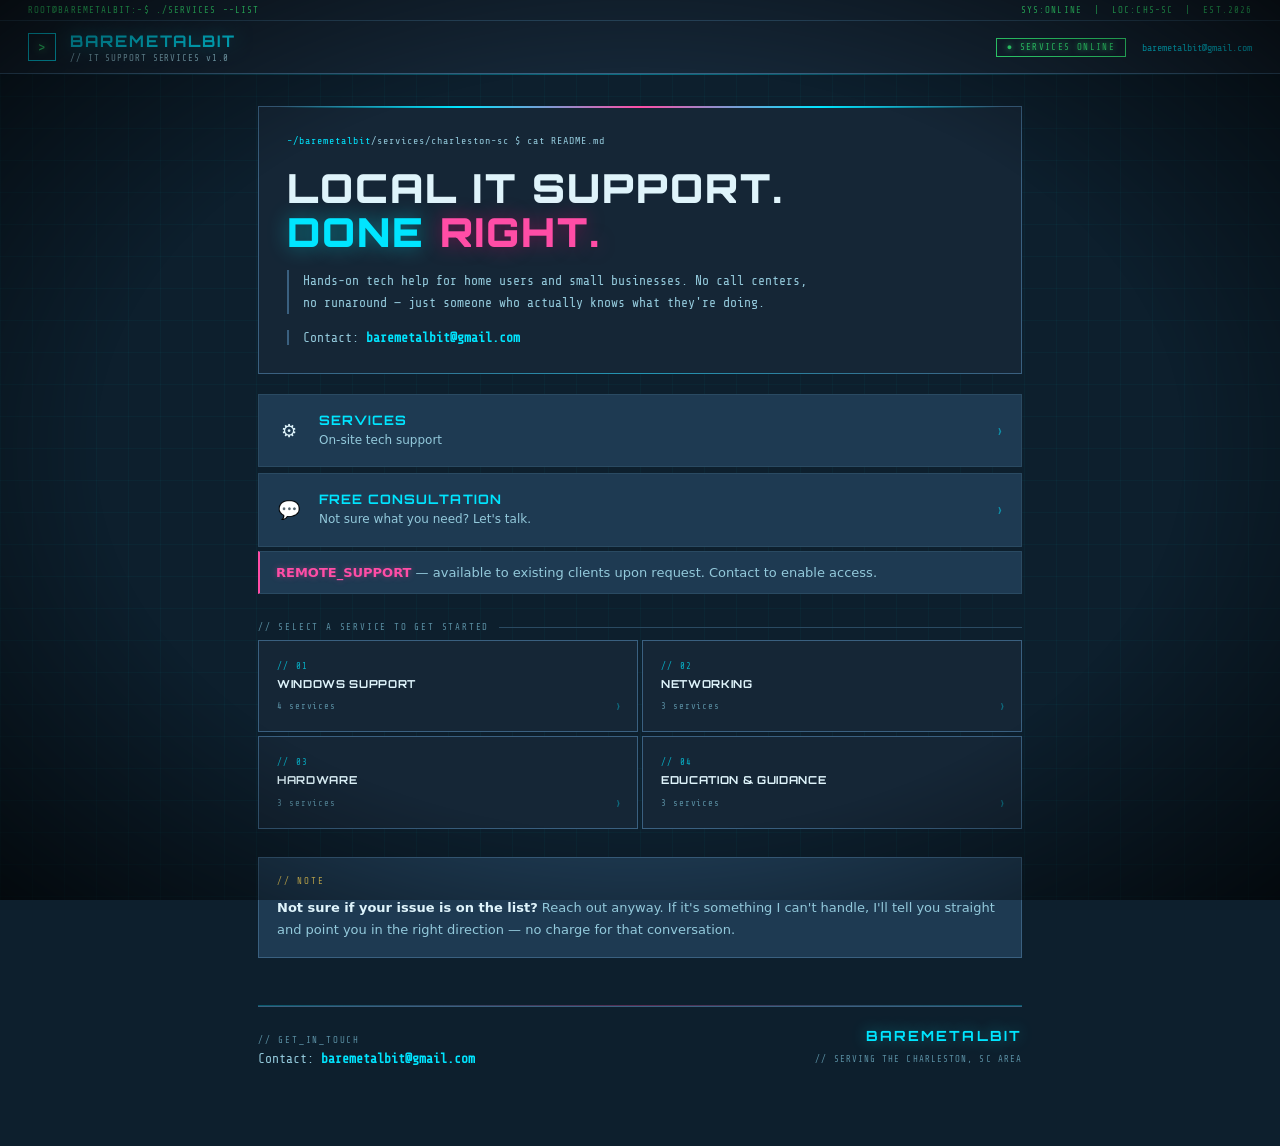
==== index.html @ facc1938 "Update index.html" ====
<!DOCTYPE html>
<html lang="en">
<head>
<meta charset="UTF-8">
<meta name="viewport" content="width=device-width, initial-scale=1.0">
<title>BAREMETALBIT // IT SUPPORT SERVICES</title>
<link href="https://fonts.googleapis.com/css2?family=Share+Tech+Mono&family=Orbitron:wght@400;700;900&display=swap" rel="stylesheet">
<style>
  *, *::before, *::after { box-sizing: border-box; margin: 0; padding: 0; }

  :root {
    --bg: #0d1f2d;
    --surface: #152636;
    --surface2: #1b3045;
    --border: #2a4a62;
    --border-bright: #3a6080;
    --cyan: #00e5ff;
    --cyan-dim: rgba(0,229,255,0.12);
    --magenta: #ff4da6;
    --yellow: #ffe066;
    --green: #39ff85;
    --text: #dff4fb;
    --muted: #93c9db;
    --dim: #5a8fa3;
    --mono: 'Share Tech Mono', monospace;
    --display: 'Orbitron', monospace;
    --sans: 'Segoe UI', system-ui, -apple-system, sans-serif;
  }

  html { background: #0d1f2d; }
  body { background: var(--bg); color: var(--text); font-family: var(--mono); min-height: 100vh; overflow-x: hidden; cursor: default; }
  body::after { content: ''; position: fixed; inset: 0; background: radial-gradient(ellipse at center, transparent 60%, rgba(0,0,0,0.7) 100%); pointer-events: none; z-index: 999; }

  .grid-bg { position: fixed; inset: 0; background-image: linear-gradient(rgba(0,245,255,0.03) 1px, transparent 1px), linear-gradient(90deg, rgba(0,245,255,0.03) 1px, transparent 1px); background-size: 32px 32px; pointer-events: none; z-index: 0; }

  /* ── BOOT ── */
  .boot-screen { position: fixed; inset: 0; background: #0d1f2d; z-index: 9000; display: flex; flex-direction: column; justify-content: center; padding: 48px; animation: bootFade 0.4s 2.8s ease forwards; }
  .boot-line { font-family: var(--mono); font-size: 12px; color: var(--green); line-height: 1.8; opacity: 0; }
  .boot-line:nth-child(1) { animation: bootLine 0.1s 0.1s forwards; }
  .boot-line:nth-child(2) { animation: bootLine 0.1s 0.4s forwards; }
  .boot-line:nth-child(3) { animation: bootLine 0.1s 0.7s forwards; }
  .boot-line:nth-child(4) { animation: bootLine 0.1s 1.0s forwards; }
  .boot-line:nth-child(5) { animation: bootLine 0.1s 1.3s forwards; }
  .boot-line:nth-child(6) { animation: bootLine 0.1s 1.6s forwards; color: var(--cyan); }
  .boot-line:nth-child(7) { animation: bootLine 0.1s 1.9s forwards; color: var(--cyan); }
  .boot-line:nth-child(8) { animation: bootLine 0.1s 2.2s forwards; color: var(--yellow); }

  /* ── CHROME — DESKTOP ── */
  .chrome-top { background: var(--surface); border-bottom: 1px solid var(--border-bright); position: relative; z-index: 10; animation: fadeIn 0.3s 3s ease both; }
  .chrome-top::after { content: ''; position: absolute; bottom: -2px; left: 0; right: 0; height: 1px; background: linear-gradient(90deg, transparent, var(--cyan), transparent); opacity: 0.4; }

  .chrome-row1 { padding: 5px 28px; display: flex; justify-content: space-between; align-items: center; border-bottom: 1px solid var(--border); font-size: 9px; color: var(--muted); letter-spacing: 0.12em; text-transform: uppercase; white-space: nowrap; overflow: hidden; gap: 12px; }
  .chrome-row1 span { color: var(--green); }
  .chrome-row1 .cmd-mobile { display: none; }

  .chrome-row2 { padding: 10px 28px; display: flex; justify-content: space-between; align-items: center; }
  .chrome-brand { display: flex; align-items: center; gap: 14px; }

  .nav-dropdown { position: relative; }
  .brand-icon { width: 28px; height: 28px; border: 1px solid var(--cyan); display: grid; place-items: center; cursor: pointer; background: transparent; transition: background 0.2s, box-shadow 0.2s; }
  .brand-icon span { animation: cyanPulse 2s infinite; }
  .brand-icon:hover, .brand-icon.open { background: rgba(0,229,255,0.12); box-shadow: 0 0 10px rgba(0,229,255,0.3); }

  .nav-menu { display: none; position: absolute; top: calc(100% + 8px); left: 0; background: #0d1f2d; border: 1px solid var(--border-bright); min-width: 220px; z-index: 2000; }
  .nav-menu.open { display: block; }
  .nav-menu-label { font-family: var(--mono); font-size: 8px; color: var(--dim); letter-spacing: 0.2em; text-transform: uppercase; padding: 8px 14px 6px; border-bottom: 1px solid var(--border); }
  .nav-item { display: flex; align-items: center; gap: 10px; padding: 10px 14px; font-family: var(--mono); font-size: 11px; color: var(--muted); letter-spacing: 0.08em; cursor: pointer; border-bottom: 1px solid var(--border); transition: background 0.15s, color 0.15s; text-decoration: none; }
  .nav-item:last-child { border-bottom: none; }
  .nav-item:hover { background: rgba(0,229,255,0.08); color: var(--cyan); }
  .nav-item-index { font-size: 9px; color: var(--cyan); opacity: 0.7; flex-shrink: 0; }

  .brand-name { font-family: var(--display); font-size: 16px; font-weight: 700; color: var(--cyan); letter-spacing: 0.12em; text-shadow: 0 0 20px rgba(0,245,255,0.5); }
  .brand-ver { font-size: 9px; color: var(--muted); letter-spacing: 0.1em; margin-top: 2px; }
  .chrome-status { display: flex; align-items: center; gap: 16px; }
  .status-pill { border: 1px solid var(--green); padding: 3px 10px; font-size: 9px; color: var(--green); letter-spacing: 0.15em; text-transform: uppercase; text-shadow: 0 0 6px var(--green); animation: statusPulse 2s infinite; white-space: nowrap; }
  .chrome-email { font-size: 10px; color: var(--muted); }
  .chrome-email a { color: var(--cyan); text-decoration: none; transition: text-shadow 0.2s; }
  .chrome-email a:hover { text-shadow: 0 0 8px var(--cyan); }

  /* ── PAGE ── */
  .page { max-width: 820px; margin: 0 auto; padding: 32px 28px 80px; position: relative; z-index: 1; animation: fadeIn 0.3s 3.1s ease both; }

  /* ── HEADER ── */
  .header { margin-bottom: 20px; border: 1px solid var(--border-bright); padding: 28px; position: relative; background: var(--surface); }
  .header::before { content: ''; position: absolute; top: -1px; left: 20px; right: 20px; height: 2px; background: linear-gradient(90deg, transparent, var(--cyan), var(--magenta), var(--cyan), transparent); }
  .header::after { content: ''; position: absolute; bottom: -1px; left: 20px; right: 20px; height: 1px; background: linear-gradient(90deg, transparent, var(--cyan), transparent); opacity: 0.4; }
  .header-path { font-size: 10px; color: var(--muted); letter-spacing: 0.1em; margin-bottom: 20px; }
  .header-path span { color: var(--cyan); }
  .header h1 { font-family: var(--display); font-size: clamp(22px, 5vw, 40px); font-weight: 900; line-height: 1.1; letter-spacing: 0.05em; margin-bottom: 16px; color: var(--text); text-transform: uppercase; }
  .header h1 .highlight { color: var(--cyan); text-shadow: 0 0 20px rgba(0,245,255,0.4); }
  .header h1 .magenta { color: var(--magenta); text-shadow: 0 0 20px rgba(255,0,110,0.4); }
  .header-desc { font-size: 13px; color: var(--muted); line-height: 1.7; max-width: 520px; margin-bottom: 16px; border-left: 2px solid var(--border-bright); padding-left: 14px; }
  .header-contact { font-size: 13px; border-left: 2px solid var(--border-bright); padding-left: 14px; }
  .header-contact .label { color: var(--muted); }
  .header-contact a { color: var(--cyan); text-decoration: none; font-weight: 700; transition: text-shadow 0.2s; }
  .header-contact a:hover { text-shadow: 0 0 10px var(--cyan); }

  /* ── PRICING desktop — stacked vertically, matches mobile ── */
  .pricing { display: flex; flex-direction: column; gap: 4px; margin-bottom: 4px; }
  .rate-card { background: var(--surface); border: 1px solid var(--border-bright); padding: 20px 22px; cursor: pointer; position: relative; overflow: hidden; transition: border-color 0.2s; }
  .rate-card::before { content: ''; position: absolute; top: 0; left: 0; right: 0; height: 2px; background: linear-gradient(90deg, var(--cyan), var(--magenta)); transform: scaleX(0); transform-origin: left; transition: transform 0.3s ease; }
  .rate-card:hover { border-color: var(--cyan); }
  .rate-card:hover::before { transform: scaleX(1); }
  .rate-card.primary { background: var(--surface2); border-color: rgba(0,245,255,0.2); }
  .rate-index { font-size: 9px; color: var(--dim); letter-spacing: 0.15em; margin-bottom: 10px; }
  .rate-amount { font-family: var(--display); font-size: 30px; font-weight: 700; color: var(--cyan); text-shadow: 0 0 15px rgba(0,245,255,0.4); line-height: 1; margin-bottom: 6px; letter-spacing: 0.05em; }
  .rate-label { font-size: 10px; color: var(--muted); letter-spacing: 0.15em; text-transform: uppercase; margin-bottom: 16px; }
  .rate-cta { font-size: 9px; color: rgba(0,245,255,0.4); letter-spacing: 0.15em; text-transform: uppercase; transition: color 0.2s; display: flex; align-items: center; gap: 6px; }
  .rate-cta::before { content: '$ ./schedule'; color: var(--green); opacity: 0.6; }
  .rate-card:hover .rate-cta::before { opacity: 1; }
  .rate-card:hover .rate-cta { color: var(--cyan); text-shadow: 0 0 6px var(--cyan); }

  .remote-note { background: #1e3a52; border: 1px solid var(--border); border-left: 2px solid var(--magenta); padding: 10px 16px; font-family: var(--sans); font-size: 13px; color: var(--muted); line-height: 1.65; margin-bottom: 28px; }
  .remote-note .hl { color: var(--magenta); text-shadow: 0 0 6px rgba(255,77,166,0.4); font-weight: 700; }

  /* ── SERVICE CARDS desktop ── */
  .catalog-label { font-size: 9px; letter-spacing: 0.2em; color: var(--dim); text-transform: uppercase; margin-bottom: 8px; display: flex; align-items: center; gap: 10px; }
  .catalog-label::after { content: ''; flex: 1; height: 1px; background: var(--border); }
  .svc-cards { display: grid; grid-template-columns: 1fr 1fr; gap: 4px; margin-bottom: 28px; }
  .svc-card { background: var(--surface); border: 1px solid var(--border-bright); padding: 20px 18px; cursor: pointer; position: relative; overflow: hidden; transition: border-color 0.2s, background 0.2s; -webkit-tap-highlight-color: transparent; user-select: none; display: flex; flex-direction: column; gap: 6px; }
  .svc-card::before { content: ''; position: absolute; top: 0; left: 0; right: 0; height: 2px; background: linear-gradient(90deg, var(--cyan), var(--magenta)); transform: scaleX(0); transform-origin: left; transition: transform 0.3s ease; }
  .svc-card::after { content: ''; position: absolute; left: 0; top: 0; bottom: 0; width: 2px; background: var(--cyan); transform: scaleY(0); transform-origin: top; transition: transform 0.25s ease; }
  .svc-card:hover, .svc-card:active { border-color: var(--cyan); background: var(--surface2); }
  .svc-card:hover::before { transform: scaleX(1); }
  .svc-card:hover::after  { transform: scaleY(1); }
  .svc-card-index { font-size: 9px; color: var(--cyan); letter-spacing: 0.15em; opacity: 0.7; }
  .svc-card-name { font-family: var(--display); font-size: 11px; font-weight: 700; color: var(--text); letter-spacing: 0.06em; text-transform: uppercase; line-height: 1.3; }
  .svc-card-count { font-size: 9px; color: var(--dim); letter-spacing: 0.1em; margin-top: 4px; }
  .svc-card-arrow { position: absolute; right: 14px; bottom: 16px; font-size: 16px; color: var(--cyan); opacity: 0.35; transition: opacity 0.2s, right 0.2s; }
  .svc-card:hover .svc-card-arrow { opacity: 0.9; right: 10px; }

  /* ── NOTE ── */
  .note { background: #1e3a52; border: 1px solid var(--border-bright); padding: 16px 18px; font-family: var(--sans); font-size: 13px; color: var(--muted); line-height: 1.7; margin-bottom: 48px; position: relative; cursor: pointer; transition: border-color 0.2s; }
  .note:hover { border-color: var(--cyan); }
  .note::before { content: '// NOTE'; display: block; font-family: var(--mono); font-size: 9px; color: var(--yellow); letter-spacing: 0.2em; margin-bottom: 8px; }
  .note strong { color: var(--text); font-weight: 700; }

  /* ── FOOTER ── */
  .footer { border-top: 1px solid var(--border-bright); padding-top: 20px; display: flex; justify-content: space-between; align-items: flex-end; flex-wrap: wrap; gap: 16px; position: relative; }
  .footer::before { content: ''; position: absolute; top: -2px; left: 0; right: 0; height: 1px; background: linear-gradient(90deg, var(--cyan), var(--magenta), var(--cyan)); opacity: 0.3; }
  .footer-label { font-size: 9px; color: var(--dim); letter-spacing: 0.2em; text-transform: uppercase; margin-bottom: 6px; }
  .footer-email { font-size: 13px; color: var(--muted); }
  .footer-email .label { color: var(--muted); }
  .footer-email a { color: var(--cyan); text-decoration: none; font-weight: 700; transition: text-shadow 0.2s; }
  .footer-email a:hover { text-shadow: 0 0 8px var(--cyan); }
  .footer-right { text-align: right; }
  .footer-brand { font-family: var(--display); font-size: 14px; font-weight: 700; color: var(--cyan); letter-spacing: 0.15em; text-shadow: 0 0 15px rgba(0,245,255,0.4); display: block; margin-bottom: 4px; }
  .footer-region { font-size: 9px; color: var(--dim); letter-spacing: 0.12em; text-transform: uppercase; }

  /* ── FLOAT BTN desktop ── */
  .float-book { position: fixed; bottom: 28px; right: 28px; z-index: 2000; display: flex; align-items: center; gap: 8px; background: var(--cyan); color: #020408; font-family: var(--display); font-size: 10px; font-weight: 700; letter-spacing: 0.12em; text-transform: uppercase; padding: 12px 18px; border: none; cursor: pointer; opacity: 0; pointer-events: none; transform: translateY(12px); transition: opacity 0.3s ease, transform 0.3s ease, box-shadow 0.2s; -webkit-tap-highlight-color: transparent; }
  .float-book.visible { opacity: 1; pointer-events: all; transform: translateY(0); }
  .float-book:hover { box-shadow: 0 0 24px rgba(0,229,255,0.5); }

  /* ══════════════════════════════════
     BOTTOM SHEET
  ══════════════════════════════════ */
  .sheet-overlay { position: fixed; inset: 0; background: rgba(13,31,45,0.88); z-index: 5000; display: flex; align-items: center; justify-content: center; opacity: 0; pointer-events: none; transition: opacity 0.25s ease; padding: 24px; }
  .sheet-overlay.open { opacity: 1; pointer-events: all; }
  .sheet { background: var(--surface); border: 1px solid var(--border-bright); width: 100%; max-width: 560px; max-height: 88vh; display: flex; flex-direction: column; position: relative; overflow: hidden; transform: translateY(16px) scale(0.98); transition: transform 0.25s ease; }
  .sheet-overlay.open .sheet { transform: translateY(0) scale(1); }
  .sheet::before { content: ''; position: absolute; top: 0; left: 0; right: 0; height: 2px; background: linear-gradient(90deg, var(--cyan), var(--magenta), var(--cyan)); z-index: 1; }

  /* mobile: bottom sheet slide up */
  @media (max-width: 600px) {
    .sheet-overlay { align-items: flex-end; padding: 0; }
    .sheet { max-width: 100%; border-bottom: none; transform: translateY(100%); transition: transform 0.3s cubic-bezier(0.32,0.72,0,1); }
    .sheet-overlay.open .sheet { transform: translateY(0); }
  }

  .sheet-titlebar { background: var(--surface2); border-bottom: 1px solid var(--border-bright); padding: 10px 20px; display: flex; justify-content: space-between; align-items: center; flex-shrink: 0; }
  .sheet-titlebar-left { display: flex; align-items: center; gap: 14px; }
  .sheet-titlebar-label { font-size: 9px; color: var(--cyan); letter-spacing: 0.2em; text-transform: uppercase; }
  .step-pips { display: flex; gap: 4px; align-items: center; }
  .pip { width: 22px; height: 3px; background: var(--border); border-radius: 1px; transition: background 0.3s; }
  .pip.active { background: var(--cyan); box-shadow: 0 0 6px rgba(0,229,255,0.5); }
  .pip.done { background: var(--green); }
  .sheet-titlebar-dots { display: flex; gap: 5px; }
  .sheet-titlebar-dots span { width: 8px; height: 8px; border-radius: 50%; border: 1px solid var(--border-bright); }
  .sheet-titlebar-dots span:nth-child(1) { border-color: var(--magenta); }
  .sheet-titlebar-dots span:nth-child(2) { border-color: var(--yellow); }
  .sheet-titlebar-dots span:nth-child(3) { border-color: var(--green); }

  .sheet-body { overflow-y: auto; flex: 1; padding: 24px 28px; }
  .sheet-body::-webkit-scrollbar { width: 4px; }
  .sheet-body::-webkit-scrollbar-thumb { background: var(--border-bright); }

  .sheet-cmd { font-size: 11px; color: var(--green); margin-bottom: 14px; letter-spacing: 0.05em; }
  .sheet-cmd span { color: var(--cyan); }
  .sheet-h2 { font-family: var(--display); font-size: 15px; font-weight: 700; color: var(--text); margin-bottom: 6px; letter-spacing: 0.05em; text-transform: uppercase; }
  .sheet-sub { font-size: 11px; color: var(--muted); line-height: 1.6; margin-bottom: 20px; }

  /* pricing badge shown inside sheet */
  .sheet-rate-badge { display: inline-flex; align-items: center; gap: 8px; font-family: var(--display); font-size: 11px; font-weight: 700; color: var(--cyan); letter-spacing: 0.08em; border: 1px solid rgba(0,229,255,0.3); background: var(--cyan-dim); padding: 5px 12px; margin-bottom: 18px; }
  .sheet-rate-badge .free { color: var(--green); }

  .sel-tags-wrap { display: flex; flex-wrap: wrap; gap: 6px; margin-bottom: 18px; }
  .sel-tag { display: inline-flex; align-items: center; gap: 6px; font-family: var(--mono); font-size: 10px; letter-spacing: 0.08em; padding: 4px 10px; border: 1px solid rgba(0,229,255,0.3); color: var(--cyan); background: var(--cyan-dim); }
  .sel-tag-check { color: var(--green); }

  .options-list { display: flex; flex-direction: column; gap: 2px; }
  .opt-row { display: flex; align-items: center; gap: 12px; padding: 13px 14px; border: 1px solid var(--border); background: #1e3a52; cursor: pointer; transition: background 0.15s, border-color 0.15s; -webkit-tap-highlight-color: transparent; user-select: none; position: relative; overflow: hidden; }
  .opt-row::after { content: ''; position: absolute; left: 0; top: 0; bottom: 0; width: 2px; background: var(--cyan); transform: scaleY(0); transform-origin: top; transition: transform 0.15s; }
  .opt-row:hover { background: var(--cyan-dim); border-color: rgba(0,229,255,0.2); }
  .opt-row:hover::after { transform: scaleY(1); }
  .opt-row.selected { background: var(--cyan-dim); border-color: rgba(0,229,255,0.35); }
  .opt-row.selected::after { transform: scaleY(1); background: var(--magenta); }
  .opt-indicator { width: 18px; height: 18px; border: 1px solid var(--border-bright); border-radius: 2px; display: grid; place-items: center; flex-shrink: 0; font-size: 10px; color: var(--green); transition: background 0.15s, border-color 0.15s; }
  .opt-row.selected .opt-indicator { background: var(--cyan); border-color: var(--cyan); color: #020408; font-weight: 700; }
  .opt-text { flex: 1; min-width: 0; }
  .opt-name { font-family: var(--sans); font-size: 14px; font-weight: 600; color: var(--text); margin-bottom: 3px; }
  .opt-desc { font-family: var(--sans); font-size: 12px; color: var(--muted); line-height: 1.5; }

  /* category picker rows (bigger, for service/consult choice) */
  .cat-row { display: flex; align-items: center; gap: 16px; padding: 18px 16px; border: 1px solid var(--border); background: #1e3a52; cursor: pointer; transition: background 0.15s, border-color 0.15s; -webkit-tap-highlight-color: transparent; user-select: none; position: relative; overflow: hidden; }
  .cat-row + .cat-row { margin-top: 2px; }
  .cat-row::before { content: ''; position: absolute; left: 0; top: 0; bottom: 0; width: 3px; background: var(--cyan); transform: scaleY(0); transform-origin: top; transition: transform 0.2s; }
  .cat-row:hover, .cat-row:active { background: var(--cyan-dim); border-color: rgba(0,229,255,0.3); }
  .cat-row:hover::before { transform: scaleY(1); }
  .cat-icon { font-size: 18px; flex-shrink: 0; width: 28px; text-align: center; line-height: 1; display: flex; align-items: center; justify-content: center; }
  .cat-text { flex: 1; min-width: 0; display: flex; flex-direction: column; gap: 4px; }
  .cat-name { font-family: var(--display); font-size: 13px; font-weight: 700; color: var(--cyan); letter-spacing: 0.08em; text-transform: uppercase; line-height: 1.2; }
  .cat-desc { font-family: var(--sans); font-size: 12px; color: var(--muted); line-height: 1.3; }
  .cat-arrow { color: var(--cyan); opacity: 0.5; font-size: 18px; flex-shrink: 0; line-height: 1; }

  .form-group { margin-bottom: 14px; }
  .form-row2 { display: grid; grid-template-columns: 1fr 1fr; gap: 10px; }
  .form-label { display: block; font-size: 8px; letter-spacing: 0.2em; text-transform: uppercase; color: var(--cyan); margin-bottom: 5px; opacity: 0.8; }
  .form-input, .form-textarea { font-family: var(--mono); font-size: 12px; color: var(--text); background: var(--bg); border: 1px solid var(--border-bright); outline: none; width: 100%; padding: 9px 12px; transition: border-color 0.15s, box-shadow 0.15s; letter-spacing: 0.03em; -webkit-appearance: none; border-radius: 0; }
  .form-input:focus, .form-textarea:focus { border-color: var(--cyan); box-shadow: 0 0 8px rgba(0,229,255,0.15); }
  .form-textarea { resize: vertical; min-height: 80px; line-height: 1.6; }

  .sheet-actions { padding: 14px 28px; border-top: 1px solid var(--border); display: flex; gap: 8px; flex-shrink: 0; background: var(--surface); }
  .sheet-btn-primary { flex: 1; background: var(--cyan); color: #020408; font-family: var(--display); font-size: 10px; font-weight: 700; letter-spacing: 0.15em; text-transform: uppercase; text-align: center; padding: 13px; border: none; cursor: pointer; transition: box-shadow 0.2s; }
  .sheet-btn-primary:hover { box-shadow: 0 0 20px rgba(0,245,255,0.4); }
  .sheet-btn-primary:disabled { opacity: 0.35; cursor: not-allowed; box-shadow: none; }
  .sheet-btn-secondary { background: none; border: 1px solid var(--border-bright); color: var(--muted); font-family: var(--mono); font-size: 10px; letter-spacing: 0.12em; text-transform: uppercase; padding: 13px 16px; cursor: pointer; transition: border-color 0.15s, color 0.15s; white-space: nowrap; }
  .sheet-btn-secondary:hover { border-color: var(--magenta); color: var(--magenta); }

  .thankyou { text-align: center; padding: 2rem 0 1rem; }
  .ty-icon { font-family: var(--display); font-size: 28px; color: var(--green); text-shadow: 0 0 20px rgba(57,255,133,0.5); display: block; margin-bottom: 16px; letter-spacing: 0.1em; animation: popIn 0.4s cubic-bezier(0.34,1.56,0.64,1); }
  .ty-title { font-family: var(--display); font-size: 14px; font-weight: 700; color: var(--cyan); letter-spacing: 0.1em; text-transform: uppercase; margin-bottom: 12px; text-shadow: 0 0 15px rgba(0,245,255,0.3); }
  .ty-sub { font-family: var(--sans); font-size: 13px; color: var(--muted); line-height: 1.7; max-width: 320px; margin: 0 auto; }
  .ty-sub span { color: var(--cyan); }

  /* ── ANIMATIONS ── */
  @keyframes fadeIn    { from { opacity: 0; } to { opacity: 1; } }
  @keyframes bootLine  { to { opacity: 1; } }
  @keyframes bootFade  { to { opacity: 0; pointer-events: none; } }
  @keyframes statusPulse { 0%,100% { opacity:1; box-shadow:0 0 6px var(--green); } 50% { opacity:0.5; box-shadow:none; } }
  @keyframes popIn { from { transform: scale(0.4); opacity: 0; } to { transform: scale(1); opacity: 1; } }
  @keyframes cyanPulse { 0%,100% { color:#39ff85; text-shadow:0 0 8px #39ff85, 0 0 16px #39ff85; opacity:1; } 50% { color:#39ff85; text-shadow:0 0 4px #39ff85; opacity:0.6; } }

  /* hide mobile pricing on desktop — must come BEFORE the media query */
  .m-pricing { display: none; }

  /* ══════════════════════════════════
     MOBILE OVERRIDES (≤600px)
  ══════════════════════════════════ */
  @media (max-width: 600px) {

    /* ── chrome row1 ── */
    .chrome-row1 { padding: 5px 14px; }
    .chrome-row1 .cmd-desktop { display: none; }
    .chrome-row1 .cmd-mobile  { display: block; }

    /* ── chrome row2: bigger brand, pulsing >, no email ── */
    .chrome-row2 { padding: 10px 14px; }
    .chrome-email { display: none; }
    .status-pill  { font-size: 8px; padding: 3px 8px; }

    /* BAREMETALBIT larger */
    .brand-name { font-size: 18px; letter-spacing: 0.1em; }
    .brand-ver  { font-size: 9px; }

    /* > icon — box stays cyan, only the arrow character pulses red */
    .brand-icon {
      width: 32px; height: 32px;
      border-color: var(--cyan);
      box-shadow: 0 0 8px rgba(0,229,255,0.4);
    }
    .brand-icon span {
      font-size: 17px;
      color: #39ff85 !important;
      text-shadow: 0 0 8px #39ff85 !important;
      animation: cyanPulse 2s infinite;
    }
    /* when open: rotate to point down */
    .brand-icon.open {
      box-shadow: 0 0 12px rgba(0,229,255,0.6);
      background: rgba(0,229,255,0.12);
    }
    .brand-icon.open span { transform: rotate(90deg); display: inline-block; animation: none; }

    /* nav menu items: Services / Consultation rows */
    .nav-menu { min-width: 200px; }
    .nav-item  { font-size: 13px; padding: 14px 16px; }
    .nav-item-index { font-size: 10px; }

    /* ── page ── */
    .page { padding: 14px 12px 100px; }

    /* ── header ── */
    .header { padding: 18px 14px; margin-bottom: 12px; }
    .header-path { font-size: 10px; word-break: break-all; }
    .header h1 { font-size: clamp(20px, 7vw, 28px); }
    .header-desc { font-size: 15px; line-height: 1.75; }
    .header-contact { font-size: 15px; }

    /* Mobile pricing: stacked vertically using same cat-row style */
    .m-pricing { display: flex; flex-direction: column; gap: 4px; margin-bottom: 4px; }
    .pricing { display: none; }
    .remote-note { font-size: 14px; margin-bottom: 14px; }

    /* hide desktop svc-cards grid */
    .svc-cards { display: none; }
    .catalog-label { display: none; }

    /* note block */
    .note { font-size: 14px; margin-bottom: 32px; }

    /* footer */
    .footer { flex-direction: column; align-items: flex-start; }
    .footer-right { text-align: left; }
    .footer-email { font-size: 14px; }

    /* ── FLOAT BTN on mobile: triggers email sheet ── */
    .float-book { bottom: 16px; right: 16px; padding: 13px 18px; font-size: 10px; letter-spacing: 0.1em; }

    /* ── sheet on mobile ── */
    .sheet-body    { padding: 18px 16px; }
    .sheet-actions { padding: 12px 16px; }
    .sheet-cmd  { font-size: 12px; }
    .sheet-h2   { font-size: 17px; }
    .sheet-sub  { font-size: 14px; }
    .sheet-rate-badge { font-size: 12px; }

    /* option rows larger */
    .opt-row { padding: 15px 14px; }
    .opt-name { font-size: 15px; }
    .opt-desc { font-size: 13px; }
    .opt-indicator { width: 22px; height: 22px; font-size: 12px; }

    /* category rows larger on mobile */
    .cat-row { padding: 20px 16px; }
    .cat-name { font-size: 15px; }
    .cat-desc { font-size: 13px; }
    .cat-icon { font-size: 20px; width: 32px; }

    /* form */
    .form-row2 { grid-template-columns: 1fr; }
    .form-label { font-size: 10px; }
    .form-input, .form-textarea { font-size: 16px; padding: 12px 14px; }

    /* sheet buttons */
    .sheet-btn-primary   { font-size: 12px; padding: 16px; }
    .sheet-btn-secondary { font-size: 11px; padding: 16px 14px; }

    /* thank you */
    .ty-icon  { font-size: 22px; }
    .ty-title { font-size: 14px; }
    .ty-sub   { font-size: 15px; }
  }


</style>
</head>
<body>

<div class="grid-bg"></div>

<!-- Boot Screen -->
<div class="boot-screen">
  <div class="boot-line">BAREMETALBIT OS v2.5.1 — INITIALIZING...</div>
  <div class="boot-line">[ OK ] Loading kernel modules...</div>
  <div class="boot-line">[ OK ] Mounting filesystems...</div>
  <div class="boot-line">[ OK ] Starting network services...</div>
  <div class="boot-line">[ OK ] Security protocols active...</div>
  <div class="boot-line">» Loading service catalog...</div>
  <div class="boot-line">» Establishing connection: Charleston, SC...</div>
  <div class="boot-line">[ READY ] All systems operational. Welcome.</div>
</div>

<!-- Chrome -->
<div class="chrome-top">
  <div class="chrome-row1">
    <span class="cmd-left cmd-desktop">root@baremetalbit:~$ ./services --list</span>
    <span class="cmd-left cmd-mobile">root@bmb:~$ ./services --list</span>
    <span>SYS:<span style="color:var(--green)">ONLINE</span> &nbsp;|&nbsp; LOC:CHS-SC &nbsp;|&nbsp; EST.2026</span>
  </div>
  <div class="chrome-row2">
    <div class="chrome-brand">
      <div class="nav-dropdown">
        <div class="brand-icon" id="nav-toggle" onclick="toggleNav()">
          <span style="font-size:14px;color:#39ff85;text-shadow:0 0 8px #39ff85;" id="nav-arrow">&#62;</span>
        </div>
        <!-- DESKTOP nav — matches mobile: Services + Consultation -->
        <div class="nav-menu" id="nav-menu">
          <div class="nav-menu-label">// select_category</div>
          <a class="nav-item" onclick="toggleNav();openServicesSheet()">
            <span class="nav-item-index">01</span> Services
          </a>
          <a class="nav-item" onclick="toggleNav();openSheet('consult')">
            <span class="nav-item-index">02</span> Consultation
          </a>
        </div>
        <!-- MOBILE nav -->
        <div class="nav-menu" id="nav-menu-mobile" style="display:none;">
          <div class="nav-menu-label">// select_category</div>
          <a class="nav-item" onclick="mobileNavPick('services')">
            <span class="nav-item-index">01</span> Services
          </a>
          <a class="nav-item" onclick="mobileNavPick('consult')">
            <span class="nav-item-index">02</span> Consultation
          </a>
        </div>
      </div>
      <div>
        <div class="brand-name">BAREMETALBIT</div>
        <div class="brand-ver">// IT SUPPORT SERVICES v1.0</div>
      </div>
    </div>
    <div class="chrome-status">
      <div class="status-pill">● SERVICES ONLINE</div>
      <div class="chrome-email"><a href="#" onclick="event.preventDefault();openEmailSheet()">baremetalbit@gmail.com</a></div>
    </div>
  </div>
</div>

<div class="page">

  <!-- Header -->
  <div class="header">
    <div class="header-path"><span>~/baremetalbit</span>/services/charleston-sc $ cat README.md</div>
    <h1>LOCAL IT SUPPORT.<br><span class="highlight">DONE</span> <span class="magenta">RIGHT.</span></h1>
    <p class="header-desc">Hands-on tech help for home users and small businesses. No call centers, no runaround — just someone who actually knows what they're doing.</p>
    <p class="header-contact"><span class="label">Contact: </span><a href="#" onclick="event.preventDefault();openEmailSheet()">baremetalbit@gmail.com</a></p>
  </div>

  <!-- DESKTOP pricing — matches mobile style -->
  <div class="pricing" id="section-pricing">
    <div class="cat-row" onclick="openServicesSheet()">
      <div class="cat-icon">⚙</div>
      <div class="cat-text">
        <div class="cat-name">Services</div>
        <div class="cat-desc">On-site tech support</div>
      </div>
      <div class="cat-arrow">›</div>
    </div>
    <div class="cat-row" onclick="openSheet('consult')">
      <div class="cat-icon">💬</div>
      <div class="cat-text">
        <div class="cat-name">Free Consultation</div>
        <div class="cat-desc">Not sure what you need? Let's talk.</div>
      </div>
      <div class="cat-arrow">›</div>
    </div>
  </div>

  <!-- MOBILE pricing: stacked vertically -->
  <div class="m-pricing" id="m-section-pricing">
    <div class="cat-row" onclick="openServicesSheet()">
      <div class="cat-icon">⚙</div>
      <div class="cat-text">
        <div class="cat-name">Services</div>
        <div class="cat-desc">On-site tech support</div>
      </div>
      <div class="cat-arrow">›</div>
    </div>
    <div class="cat-row" onclick="openSheet('consult')">
      <div class="cat-icon">💬</div>
      <div class="cat-text">
        <div class="cat-name">Free Consultation</div>
        <div class="cat-desc">Not sure what you need? Let's talk.</div>
      </div>
      <div class="cat-arrow">›</div>
    </div>
  </div>

  <div class="remote-note">
    <span class="hl">REMOTE_SUPPORT</span> — available to existing clients upon request. Contact to enable access.
  </div>

  <!-- DESKTOP service cards -->
  <div id="section-services">
    <div class="catalog-label">// SELECT A SERVICE TO GET STARTED</div>
    <div class="svc-cards">
      <div class="svc-card" onclick="openSheet('windows')">
        <div class="svc-card-index">// 01</div>
        <div class="svc-card-name">Windows Support</div>
        <div class="svc-card-count">4 services</div>
        <span class="svc-card-arrow">›</span>
      </div>
      <div class="svc-card" onclick="openSheet('networking')">
        <div class="svc-card-index">// 02</div>
        <div class="svc-card-name">Networking</div>
        <div class="svc-card-count">3 services</div>
        <span class="svc-card-arrow">›</span>
      </div>
      <div class="svc-card" onclick="openSheet('hardware')">
        <div class="svc-card-index">// 03</div>
        <div class="svc-card-name">Hardware</div>
        <div class="svc-card-count">3 services</div>
        <span class="svc-card-arrow">›</span>
      </div>
      <div class="svc-card" onclick="openSheet('education')">
        <div class="svc-card-index">// 04</div>
        <div class="svc-card-name">Education &amp; Guidance</div>
        <div class="svc-card-count">3 services</div>
        <span class="svc-card-arrow">›</span>
      </div>
    </div>
  </div>

  <div class="note" onclick="openSheet('other')">
    <strong>Not sure if your issue is on the list?</strong> Reach out anyway. If it's something I can't handle, I'll tell you straight and point you in the right direction — no charge for that conversation.
  </div>

  <!-- Footer -->
  <div class="footer">
    <div class="footer-left">
      <div class="footer-label">// get_in_touch</div>
      <div class="footer-email"><span class="label">Contact: </span><a href="#" onclick="event.preventDefault();openEmailSheet()">baremetalbit@gmail.com</a></div>
    </div>
    <div class="footer-right">
      <span class="footer-brand">BAREMETALBIT</span>
      <span class="footer-region">// Serving the Charleston, SC Area</span>
    </div>
  </div>
</div>

<!-- BOTTOM SHEET -->
<div class="sheet-overlay" id="sheet-overlay" onclick="closeSheetOnOverlay(event)">
  <div class="sheet" id="sheet">
    <div class="sheet-titlebar">
      <div class="sheet-titlebar-left">
        <span class="sheet-titlebar-label" id="sheet-label">// service_request.sh</span>
        <div class="step-pips">
          <div class="pip active" id="pip1"></div>
          <div class="pip" id="pip2"></div>
          <div class="pip" id="pip3"></div>
          <div class="pip" id="pip4"></div>
        </div>
      </div>
      <div class="sheet-titlebar-dots"><span></span><span></span><span></span></div>
    </div>
    <div class="sheet-body" id="sheet-body"></div>
    <div class="sheet-actions" id="sheet-actions"></div>
  </div>
</div>

<!-- Float button -->
<button class="float-book" id="float-book" onclick="openEmailSheet()">
  ↑ Book a Visit
</button>

<script>
/* ══════════════════════════════════
   DATA
══════════════════════════════════ */
var SVC_CATS = ['windows','networking','hardware','education'];

var SVC_LABELS = {
  windows:    'Windows Support',
  networking: 'Networking',
  hardware:   'Hardware',
  education:  'Education & Guidance'
};

var SVC_COUNTS = { windows:4, networking:3, hardware:3, education:3 };

var SVC_ITEMS = {
  windows: [
    { name: 'Slowness & Performance Tuning', desc: 'Startup optimization, bloatware removal, resource management.' },
    { name: 'Virus & Malware Removal',        desc: 'Full scan and clean using professional tools.' },
    { name: 'OS Reinstall & Setup',           desc: 'Fresh Windows install, drivers, updates, software.' },
    { name: 'Driver & Update Issues',         desc: 'Failed updates, missing drivers, compatibility problems.' }
  ],
  networking: [
    { name: 'Wi-Fi Troubleshooting',     desc: 'Dead zones, dropped connections, slow speeds.' },
    { name: 'Router & Modem Setup',      desc: 'New equipment, ISP config, guest networks, security.' },
    { name: 'Home Network Organization', desc: 'Device management, parental controls, ad blocking.' }
  ],
  hardware: [
    { name: 'RAM & SSD Upgrades',    desc: 'Source and install compatible components.' },
    { name: 'Peripheral Setup',       desc: 'Printers, monitors, drives, webcams — configured and tested.' },
    { name: 'Data Backup & Transfer', desc: 'Local or cloud backup, migrate between machines.' }
  ],
  education: [
    { name: 'Device Walkthroughs',           desc: 'One-on-one sessions for laptops, tablets, smartphones.' },
    { name: 'Security & Scam Awareness',     desc: 'Phishing, passwords, and what to actually worry about.' },
    { name: 'Email, Cloud & Password Setup', desc: 'Gmail, iCloud, OneDrive, password managers.' }
  ],
  consult: [
    { name: 'Not sure what I need',  desc: "Describe what's going on and we'll figure it out together." },
    { name: 'Get a price estimate',  desc: "Tell me your issue and I'll give you a rough time and cost." },
    { name: 'Ask a quick question',  desc: 'Something simple you just need a straight answer on.' }
  ],
  other: [
    { name: 'Something not on the list', desc: "Describe your issue — I'll let you know if I can help." }
  ]
};

var FORMSPREE_ID = 'mykvplrn';

/* ══════════════════════════════════
   STATE
══════════════════════════════════ */
var flowType     = null;
var selCats      = {};
var activeCat    = null;
var catQueue     = [];
var contactData  = null;
var sheetStep    = 0;
var cameFromChoice = false;
var sheetStepId  = 'choice';

/* ══════════════════════════════════
   ENTRY POINTS
══════════════════════════════════ */

/* email link / float btn: ask services or consult */
function openEmailSheet() {
  resetState();
  flowType       = null;
  cameFromChoice = true;
  sheetStepId    = 'choice';
  renderSheet();
  document.getElementById('sheet-overlay').classList.add('open');
  document.body.style.overflow = 'hidden';
}

function openServicesSheet() {
  resetState();
  flowType       = 'services';
  cameFromChoice = false;
  sheetStepId    = 'cats';
  renderSheet();
  document.getElementById('sheet-overlay').classList.add('open');
  document.body.style.overflow = 'hidden';
}

/* Direct category (desktop cards or 'other') */
function openSheet(cat) {
  resetState();
  if (cat === 'consult') {
    flowType    = 'consult';
    sheetStepId = 'subopts';
    activeCat   = 'consult';
  } else if (cat === 'other') {
    flowType    = 'other';
    sheetStepId = 'subopts';
    activeCat   = 'other';
  } else {
    flowType    = 'services';
    sheetStepId = 'subopts';
    activeCat   = cat;
    selCats[cat] = [];
  }
  renderSheet();
  document.getElementById('sheet-overlay').classList.add('open');
  document.body.style.overflow = 'hidden';
}

function resetState() {
  selCats        = {};
  activeCat      = null;
  catQueue       = [];
  contactData    = null;
  flowType       = null;
  cameFromChoice = false;
  sheetStepId    = 'choice';
}

/* ══════════════════════════════════
   CLOSE
══════════════════════════════════ */
function closeSheet() {
  document.getElementById('sheet-overlay').classList.remove('open');
  document.body.style.overflow = '';
  updateFloatBtn();
}
function closeSheetOnOverlay(e) {
  if (e.target === document.getElementById('sheet-overlay')) closeSheet();
}

/* ══════════════════════════════════
   RENDER ROUTER
══════════════════════════════════ */
function renderSheet() {
  updatePips();
  document.getElementById('sheet-body').scrollTop = 0;
  if      (sheetStepId === 'choice')  renderChoice();
  else if (sheetStepId === 'cats')    renderCatPicker();
  else if (sheetStepId === 'subopts') renderSubOpts();
  else if (sheetStepId === 'contact') renderContact();
  else                                renderDone();
}

function pipCount() {
  if (sheetStepId === 'choice')  return {total:2, active:1};
  if (sheetStepId === 'cats')    return {total:3, active:1};
  if (sheetStepId === 'subopts') return {total: (flowType==='consult'||flowType==='other') ? 3:4, active:2};
  if (sheetStepId === 'contact') return {total: (flowType==='consult'||flowType==='other') ? 3:4, active: (flowType==='consult'||flowType==='other') ? 2:3};
  return {total:4, active:4};
}

function updatePips() {
  var pc = pipCount();
  for (var n=1; n<=4; n++) {
    var p = document.getElementById('pip'+n);
    if (n > pc.total) { p.style.display='none'; continue; }
    p.style.display='';
    p.className = 'pip' + (n < pc.active ? ' done' : n===pc.active ? ' active' : '');
  }
}

/* ══════════════════════════════════
   STEP: EMAIL CHOICE
══════════════════════════════════ */
function renderChoice() {
  document.getElementById('sheet-label').textContent = '// get_in_touch.sh';
  document.getElementById('sheet-body').innerHTML =
    '<div class="sheet-cmd">$ ./contact <span>--mode=select</span></div>' +
    '<div class="sheet-h2">How can I help?</div>' +
    '<div class="sheet-sub">Select what you\'re looking for and I\'ll get you to the right place.</div>' +
    '<div class="cat-row" onclick="pickFlow(\'services\')">' +
      '<div class="cat-icon">⚙</div>' +
      '<div class="cat-text"><div class="cat-name">Services</div><div class="cat-desc">On-site tech support</div></div>' +
      '<div class="cat-arrow">›</div>' +
    '</div>' +
    '<div class="cat-row" onclick="pickFlow(\'consult\')">' +
      '<div class="cat-icon">💬</div>' +
      '<div class="cat-text"><div class="cat-name">Free Consultation</div><div class="cat-desc">Not sure what you need? Let\'s talk.</div></div>' +
      '<div class="cat-arrow">›</div>' +
    '</div>';

  document.getElementById('sheet-actions').innerHTML =
    '<button class="sheet-btn-secondary" onclick="closeSheet()">[ ESC ] Cancel</button>' +
    '<button class="sheet-btn-primary" disabled>CONTINUE →</button>';
}

function pickFlow(type) {
  flowType       = type;
  cameFromChoice = true;
  if (type === 'services') {
    sheetStepId = 'cats';
  } else {
    sheetStepId = 'subopts';
    activeCat   = 'consult';
  }
  renderSheet();
}

/* ══════════════════════════════════
   STEP: CATEGORY PICKER
══════════════════════════════════ */
function renderCatPicker() {
  document.getElementById('sheet-label').textContent = '// select_services.sh';
  var rows = SVC_CATS.map(function(cat) {
    var checked = selCats[cat] !== undefined;
    return '<div class="opt-row' + (checked?' selected':'') + '" id="cat-'+cat+'" onclick="toggleCat(\''+cat+'\')">' +
      '<div class="opt-indicator" id="catind-'+cat+'">' + (checked?'✓':'') + '</div>' +
      '<div class="opt-text">' +
        '<div class="opt-name">'+SVC_LABELS[cat]+'</div>' +
        '<div class="opt-desc">'+SVC_COUNTS[cat]+' services available</div>' +
      '</div></div>';
  }).join('');

  document.getElementById('sheet-body').innerHTML =
    '<div class="sheet-cmd">$ ./services <span>--select-categories</span></div>' +
    '<div class="sheet-h2">Which services do you need?</div>' +
    '<div class="sheet-sub">Select all that apply — we\'ll go through each one.</div>' +
    '<div class="sheet-rate-badge">// $75 / hr &nbsp;·&nbsp; On-Site Visit</div>' +
    '<div class="options-list">' + rows + '</div>';

  document.getElementById('sheet-actions').innerHTML =
    '<button class="sheet-btn-secondary" onclick="goBackFromCats()">← BACK</button>' +
    '<button class="sheet-btn-primary" id="btn-cats" onclick="startCatDrill()" ' + (Object.keys(selCats).length===0?'disabled':'') + '>CONTINUE →</button>';
}

function toggleCat(cat) {
  if (selCats[cat] !== undefined) {
    delete selCats[cat];
    document.getElementById('cat-'+cat).classList.remove('selected');
    document.getElementById('catind-'+cat).textContent = '';
  } else {
    selCats[cat] = [];
    document.getElementById('cat-'+cat).classList.add('selected');
    document.getElementById('catind-'+cat).textContent = '✓';
  }
  var btn = document.getElementById('btn-cats');
  if (btn) btn.disabled = Object.keys(selCats).length === 0;
}

function goBackFromCats() {
  /* if we got here from the email choice screen, go back to it */
  /* if we got here directly from a card tap, just close */
  if (flowType === 'services' && cameFromChoice) {
    sheetStepId = 'choice';
    renderSheet();
  } else {
    closeSheet();
  }
}

function startCatDrill() {
  catQueue = Object.keys(selCats).slice();
  nextCatDrill();
}

function nextCatDrill() {
  if (catQueue.length === 0) {
    sheetStepId = 'contact';
    renderSheet();
    return;
  }
  activeCat   = catQueue.shift();
  selCats[activeCat] = [];
  sheetStepId = 'subopts';
  renderSheet();
}

/* ══════════════════════════════════
   STEP: SUB-OPTIONS
══════════════════════════════════ */
function renderSubOpts() {
  var items = SVC_ITEMS[activeCat];
  var isServices = (flowType === 'services');
  var label = (activeCat === 'consult') ? 'FREE CONSULT' :
              (activeCat === 'other')   ? 'OTHER / NOT LISTED' :
              SVC_LABELS[activeCat].toUpperCase();
  var cmdStr = activeCat;

  document.getElementById('sheet-label').textContent = '// ' + cmdStr + '_options.sh';

  var currentSel = selCats[activeCat] || [];
  var opts = items.map(function(item, i) {
    var on = currentSel.indexOf(i) !== -1;
    return '<div class="opt-row'+(on?' selected':'')+'" id="opt-'+i+'" onclick="toggleSubOpt('+i+')">' +
      '<div class="opt-indicator" id="ind-'+i+'">'+(on?'✓':'')+'</div>' +
      '<div class="opt-text"><div class="opt-name">'+item.name+'</div><div class="opt-desc">'+item.desc+'</div></div>' +
    '</div>';
  }).join('');

  var badge = isServices
    ? '<div class="sheet-rate-badge">// $75 / hr &nbsp;·&nbsp; On-Site Visit</div>'
    : '<div class="sheet-rate-badge"><span class="free">// FREE</span> &nbsp;·&nbsp; Initial Consultation</div>';

  var remainStr = catQueue.length > 0 ? ' (' + catQueue.length + ' more after this)' : '';

  document.getElementById('sheet-body').innerHTML =
    '<div class="sheet-cmd">$ ./select <span>--cat=' + cmdStr + '</span></div>' +
    '<div class="sheet-h2">' + label + '</div>' +
    '<div class="sheet-sub">Select all that apply' + remainStr + '.</div>' +
    badge +
    '<div class="options-list">' + opts + '</div>';

  var backFn = isServices && selCats && Object.keys(selCats).length > 0
    ? 'goBackToSubOpts()'
    : (activeCat==='consult'&&flowType===null ? 'goBackToChoice()' : 'closeSheet()');

  document.getElementById('sheet-actions').innerHTML =
    '<button class="sheet-btn-secondary" onclick="' + backFn + '">← BACK</button>' +
    '<button class="sheet-btn-primary" id="btn-sub" onclick="continueFromSub()" ' + (currentSel.length===0?'disabled':'') + '>CONTINUE →</button>';
}

function toggleSubOpt(i) {
  if (!selCats[activeCat]) selCats[activeCat] = [];
  var arr = selCats[activeCat];
  var idx = arr.indexOf(i);
  if (idx === -1) { arr.push(i); markOpt(i,true); }
  else            { arr.splice(idx,1); markOpt(i,false); }
  var btn = document.getElementById('btn-sub');
  if (btn) btn.disabled = arr.length === 0;
}

function markOpt(i, on) {
  var row = document.getElementById('opt-'+i);
  var ind = document.getElementById('ind-'+i);
  if (row) row.classList.toggle('selected', on);
  if (ind) ind.textContent = on ? '✓' : '';
}

function continueFromSub() {
  if (catQueue.length > 0) {
    nextCatDrill();
  } else {
    sheetStepId = 'contact';
    renderSheet();
  }
}

function goBackToChoice() {
  sheetStepId = 'choice';
  renderSheet();
}

function goBackToSubOpts() {
  /* go back to cat picker if services flow */
  if (flowType === 'services' && sheetStepId === 'subopts') {
    sheetStepId = 'cats';
    renderSheet();
  } else {
    closeSheet();
  }
}

/* ══════════════════════════════════
   STEP: CONTACT
══════════════════════════════════ */
function renderContact() {
  document.getElementById('sheet-label').textContent = '// contact_info.sh';

  /* build summary tags */
  var tags = '';
  if (flowType === 'consult' || flowType === null && activeCat === 'consult') {
    var consultSel = selCats['consult'] || [];
    consultSel.forEach(function(i) {
      tags += '<span class="sel-tag"><span class="sel-tag-check">✓</span>' + SVC_ITEMS.consult[i].name + '</span>';
    });
  } else if (flowType === 'other') {
    tags = '<span class="sel-tag"><span class="sel-tag-check">✓</span>Other / Not Listed</span>';
  } else {
    Object.keys(selCats).forEach(function(cat) {
      selCats[cat].forEach(function(i) {
        tags += '<span class="sel-tag"><span class="sel-tag-check">✓</span>' + SVC_ITEMS[cat][i].name + '</span>';
      });
    });
  }

  var isConsult = (flowType === 'consult' || activeCat === 'consult');
  var badge = isConsult
    ? '<div class="sheet-rate-badge"><span class="free">// FREE</span> &nbsp;·&nbsp; Initial Consultation</div>'
    : '<div class="sheet-rate-badge">// $75 / hr &nbsp;·&nbsp; On-Site Visit</div>';

  document.getElementById('sheet-body').innerHTML =
    '<div class="sheet-cmd">$ ./submit <span>--contact-info</span></div>' +
    '<div class="sheet-h2">Your Contact Info</div>' +
    badge +
    '<div class="sel-tags-wrap">' + tags + '</div>' +
    '<div class="form-row2">' +
      '<div class="form-group"><label class="form-label">// First Name *</label><input class="form-input" id="f-first" type="text" placeholder="Jane" /></div>' +
      '<div class="form-group"><label class="form-label">// Last Name</label><input class="form-input" id="f-last" type="text" placeholder="Smith" /></div>' +
    '</div>' +
    '<div class="form-group"><label class="form-label">// Phone Number *</label><input class="form-input" id="f-phone" type="tel" placeholder="(843) 555-0100" /></div>' +
    '<div class="form-group"><label class="form-label">// Email Address *</label><input class="form-input" id="f-email" type="email" placeholder="jane@email.com" /></div>' +
    '<div class="form-group"><label class="form-label">// Describe Your Issue</label><textarea class="form-textarea" id="f-desc" placeholder="Brief description — the more detail, the better prepared I\'ll be."></textarea></div>' +
    '<div class="form-group"><label class="form-label">// Your Availability</label><input class="form-input" id="f-avail" type="text" placeholder="e.g. Weekday evenings, Saturday mornings" /></div>';

  document.getElementById('sheet-actions').innerHTML =
    '<button class="sheet-btn-secondary" onclick="goBackFromContact()">← BACK</button>' +
    '<button class="sheet-btn-primary" onclick="submitRequest()">SUBMIT REQUEST →</button>';
}

function goBackFromContact() {
  if (flowType === 'consult' || activeCat === 'consult') {
    sheetStepId = 'subopts';
    activeCat   = 'consult';
    renderSheet();
  } else if (flowType === 'other') {
    sheetStepId = 'subopts';
    activeCat   = 'other';
    renderSheet();
  } else {
    /* re-enter last cat drill */
    var cats = Object.keys(selCats);
    activeCat = cats[cats.length - 1];
    sheetStepId = 'subopts';
    renderSheet();
  }
}

/* ══════════════════════════════════
   SUBMIT
══════════════════════════════════ */
function submitRequest() {
  var first = document.getElementById('f-first');
  var phone = document.getElementById('f-phone');
  var email = document.getElementById('f-email');
  if (!first.value.trim()) { first.focus(); return; }
  if (!phone.value.trim()) { phone.focus(); return; }
  if (!email.value.trim()) { email.focus(); return; }

  var selectedLines = [];
  Object.keys(selCats).forEach(function(cat) {
    var items = SVC_ITEMS[cat];
    selCats[cat].forEach(function(i) {
      selectedLines.push((SVC_LABELS[cat]||cat) + ' → ' + items[i].name);
    });
  });

  var payload = {
    _subject:          'New Service Request — BareMetalBit',
    flow_type:         flowType || 'services',
    services_selected: selectedLines.join(' | ') || 'See description',
    first_name:        first.value.trim(),
    last_name:         document.getElementById('f-last').value.trim(),
    phone:             phone.value.trim(),
    email:             email.value.trim(),
    issue_description: document.getElementById('f-desc').value.trim(),
    availability:      document.getElementById('f-avail').value.trim()
  };

  fetch('https://formspree.io/f/' + FORMSPREE_ID, {
    method: 'POST',
    headers: { 'Content-Type': 'application/json', 'Accept': 'application/json' },
    body: JSON.stringify(payload)
  })
  .then(function() { sheetStepId = 'done'; renderSheet(); })
  .catch(function() { sheetStepId = 'done'; renderSheet(); });
}

/* ══════════════════════════════════
   DONE
══════════════════════════════════ */
function renderDone() {
  document.getElementById('sheet-label').textContent = '// transmission_complete.sh';
  document.getElementById('sheet-body').innerHTML =
    '<div class="thankyou">' +
      '<span class="ty-icon">[ OK ]</span>' +
      '<div class="ty-title">// Request Received</div>' +
      '<p class="ty-sub">Thanks for reaching out. I\'ll review your request and get back to you as soon as possible — usually within a few hours.<br><br><span>baremetalbit@gmail.com</span></p>' +
    '</div>';
  document.getElementById('sheet-actions').innerHTML =
    '<button class="sheet-btn-primary" onclick="closeSheet()">[ ESC ] Close</button>';
}

/* ══════════════════════════════════
   NAV
══════════════════════════════════ */
var isMobile = window.matchMedia('(max-width:600px)');

function toggleNav() {
  var toggle = document.getElementById('nav-toggle');
  var menuD  = document.getElementById('nav-menu');
  var menuM  = document.getElementById('nav-menu-mobile');
  var isOpen = toggle.classList.contains('open');

  if (isOpen) {
    toggle.classList.remove('open');
    menuD.classList.remove('open');
    menuM.style.display = 'none';
  } else {
    toggle.classList.add('open');
    if (isMobile.matches) {
      menuM.style.display = 'block';
      menuD.classList.remove('open');
    } else {
      menuD.classList.add('open');
      menuM.style.display = 'none';
    }
  }
}

function mobileNavPick(type) {
  document.getElementById('nav-toggle').classList.remove('open');
  document.getElementById('nav-menu-mobile').style.display = 'none';
  if (type === 'services') {
    openServicesSheet();
  } else {
    openSheet('consult');
  }
}

function jumpTo(id) {
  var el = document.getElementById(id);
  if (el) el.scrollIntoView({ behavior:'smooth', block:'start' });
  document.getElementById('nav-menu').classList.remove('open');
  document.getElementById('nav-toggle').classList.remove('open');
}

document.addEventListener('click', function(e) {
  var toggle = document.getElementById('nav-toggle');
  var menuD  = document.getElementById('nav-menu');
  var menuM  = document.getElementById('nav-menu-mobile');
  if (!toggle.contains(e.target) && !menuD.contains(e.target) && !menuM.contains(e.target)) {
    toggle.classList.remove('open');
    menuD.classList.remove('open');
    menuM.style.display = 'none';
  }
});

/* ══════════════════════════════════
   FLOAT BTN
══════════════════════════════════ */
var floatBtn = document.getElementById('float-book');

function updateFloatBtn() {
  var sheetOpen = document.getElementById('sheet-overlay').classList.contains('open');
  if (sheetOpen) return; /* don't touch visibility while sheet is open */
  floatBtn.classList.toggle('visible', window.scrollY > 100);
}

window.addEventListener('scroll', updateFloatBtn, { passive: true });

/* show immediately on load if page is already scrolled */
updateFloatBtn();

/* ESC */
document.addEventListener('keydown', function(e) {
  if (e.key === 'Escape') closeSheet();
});
</script>
</body>
</html>
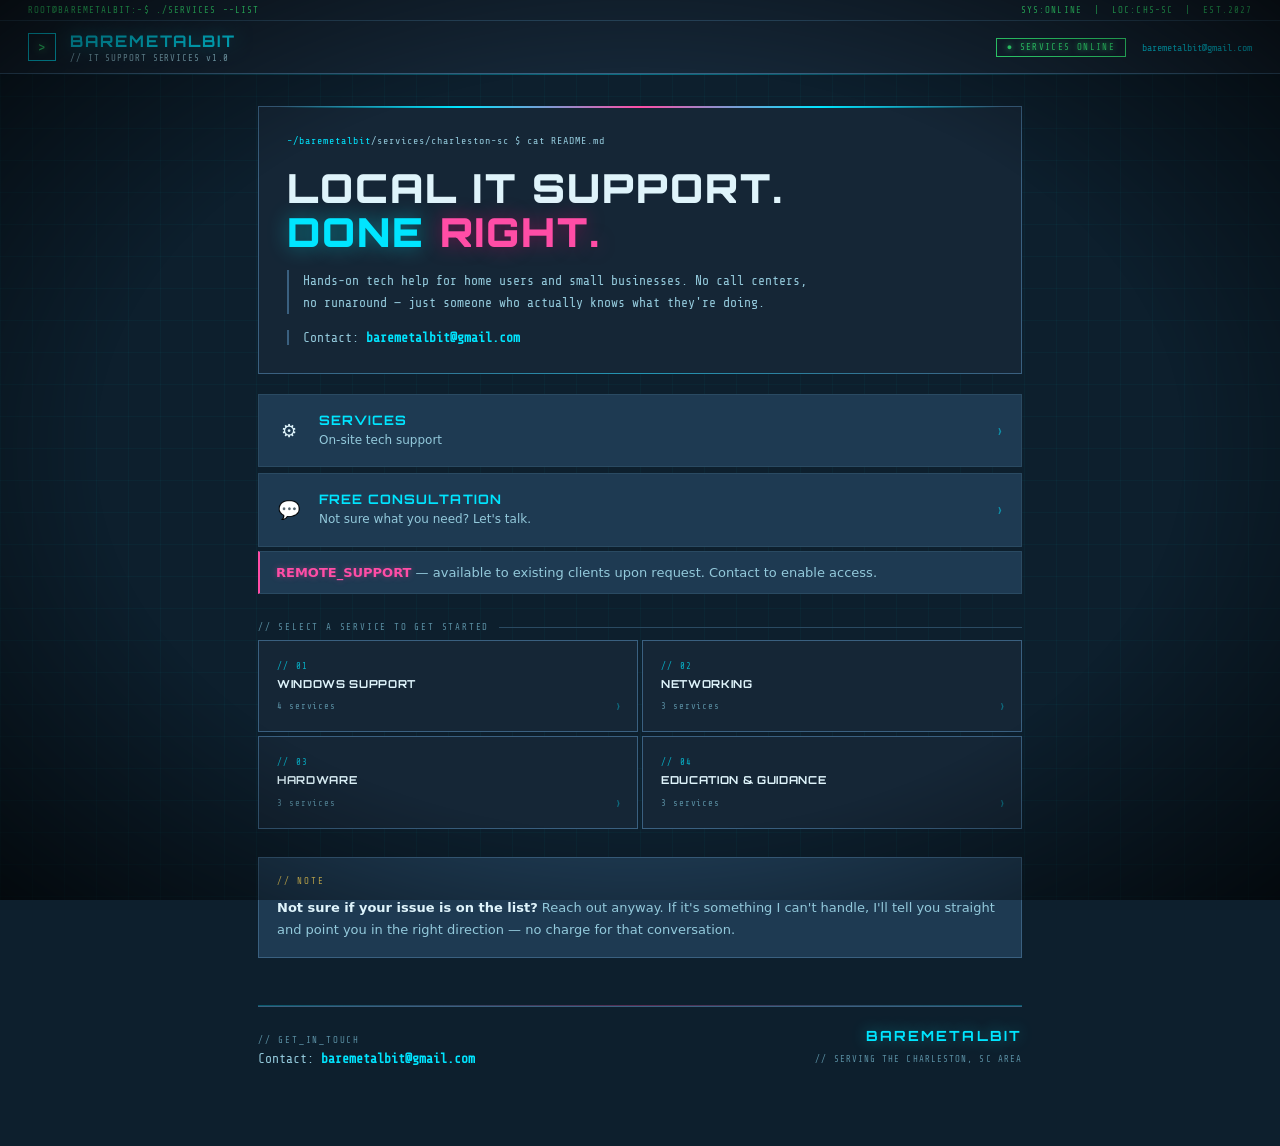
==== commit e6fb15b3: "Update index.html" ====
--- a/index.html
+++ b/index.html
@@ -386,7 +386,7 @@
   <div class="chrome-row1">
     <span class="cmd-left cmd-desktop">root@baremetalbit:~$ ./services --list</span>
     <span class="cmd-left cmd-mobile">root@bmb:~$ ./services --list</span>
-    <span>SYS:<span style="color:var(--green)">ONLINE</span> &nbsp;|&nbsp; LOC:CHS-SC &nbsp;|&nbsp; EST.2026</span>
+    <span>SYS:<span style="color:var(--green)">ONLINE</span> &nbsp;|&nbsp; LOC:CHS-SC &nbsp;|&nbsp; EST.2027</span>
   </div>
   <div class="chrome-row2">
     <div class="chrome-brand">
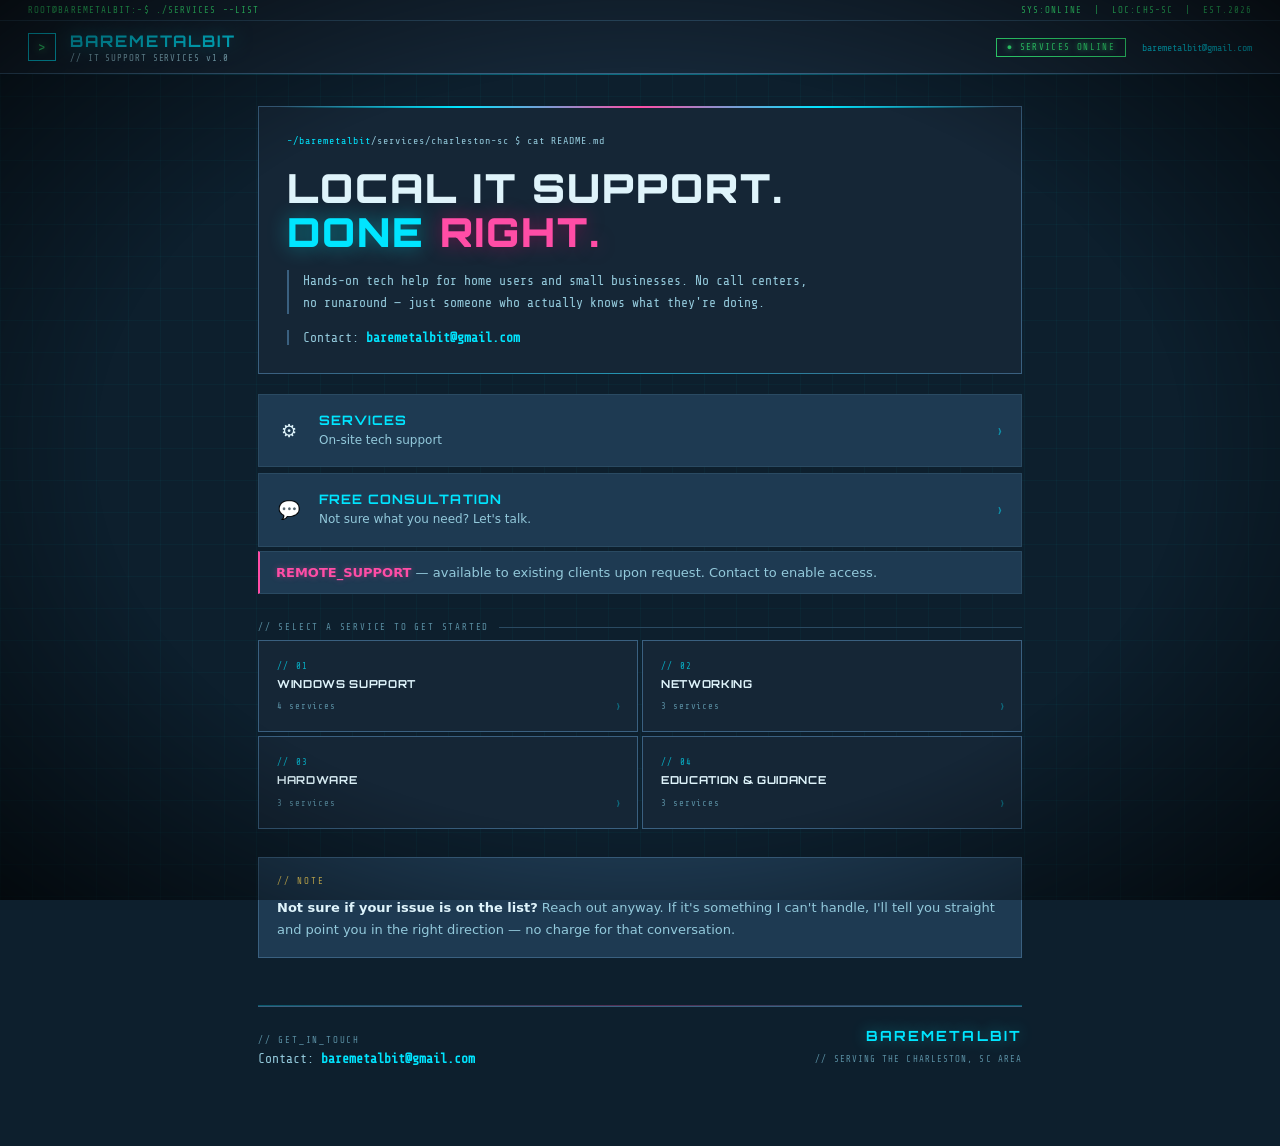
==== commit e4b8069f: "Update index.html updating to 2026" ====
--- a/index.html
+++ b/index.html
@@ -386,7 +386,7 @@
   <div class="chrome-row1">
     <span class="cmd-left cmd-desktop">root@baremetalbit:~$ ./services --list</span>
     <span class="cmd-left cmd-mobile">root@bmb:~$ ./services --list</span>
-    <span>SYS:<span style="color:var(--green)">ONLINE</span> &nbsp;|&nbsp; LOC:CHS-SC &nbsp;|&nbsp; EST.2027</span>
+    <span>SYS:<span style="color:var(--green)">ONLINE</span> &nbsp;|&nbsp; LOC:CHS-SC &nbsp;|&nbsp; EST.2026</span>
   </div>
   <div class="chrome-row2">
     <div class="chrome-brand">
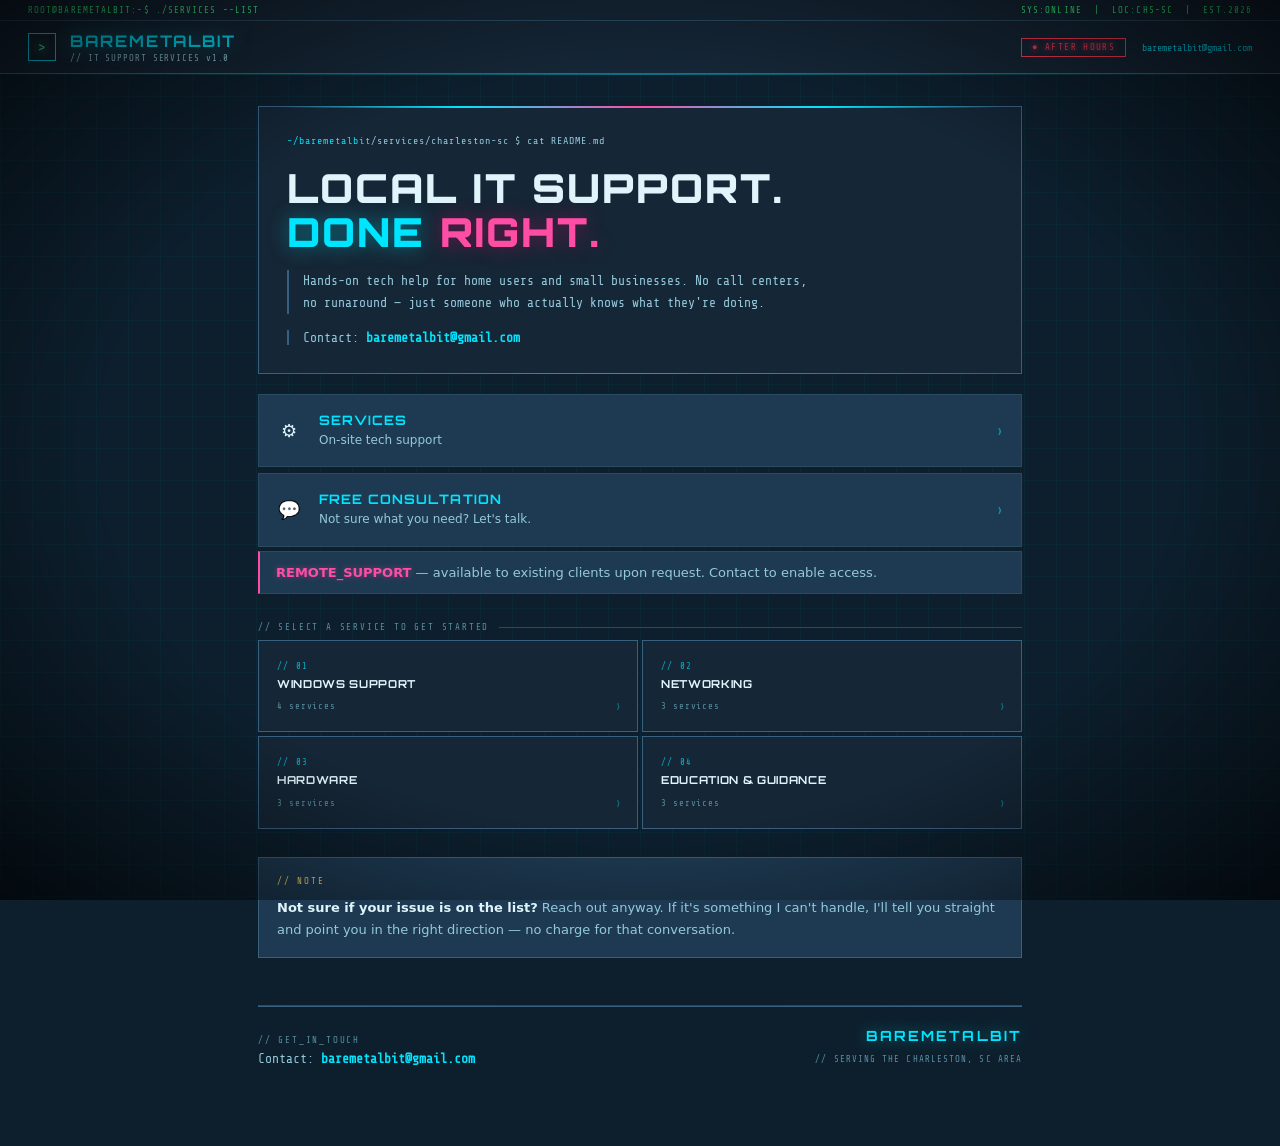
==== commit d823fe3f: "Add files via upload" ====
--- a/index.html
+++ b/index.html
@@ -4,366 +4,11 @@
 <meta charset="UTF-8">
 <meta name="viewport" content="width=device-width, initial-scale=1.0">
 <title>BAREMETALBIT // IT SUPPORT SERVICES</title>
+<meta name="robots" content="noindex, nofollow, noarchive, nosnippet">
+<meta name="googlebot" content="noindex, nofollow, noarchive, nosnippet">
+<meta name="bingbot" content="noindex, nofollow">
 <link href="https://fonts.googleapis.com/css2?family=Share+Tech+Mono&family=Orbitron:wght@400;700;900&display=swap" rel="stylesheet">
-<style>
-  *, *::before, *::after { box-sizing: border-box; margin: 0; padding: 0; }
-
-  :root {
-    --bg: #0d1f2d;
-    --surface: #152636;
-    --surface2: #1b3045;
-    --border: #2a4a62;
-    --border-bright: #3a6080;
-    --cyan: #00e5ff;
-    --cyan-dim: rgba(0,229,255,0.12);
-    --magenta: #ff4da6;
-    --yellow: #ffe066;
-    --green: #39ff85;
-    --text: #dff4fb;
-    --muted: #93c9db;
-    --dim: #5a8fa3;
-    --mono: 'Share Tech Mono', monospace;
-    --display: 'Orbitron', monospace;
-    --sans: 'Segoe UI', system-ui, -apple-system, sans-serif;
-  }
-
-  html { background: #0d1f2d; }
-  body { background: var(--bg); color: var(--text); font-family: var(--mono); min-height: 100vh; overflow-x: hidden; cursor: default; }
-  body::after { content: ''; position: fixed; inset: 0; background: radial-gradient(ellipse at center, transparent 60%, rgba(0,0,0,0.7) 100%); pointer-events: none; z-index: 999; }
-
-  .grid-bg { position: fixed; inset: 0; background-image: linear-gradient(rgba(0,245,255,0.03) 1px, transparent 1px), linear-gradient(90deg, rgba(0,245,255,0.03) 1px, transparent 1px); background-size: 32px 32px; pointer-events: none; z-index: 0; }
-
-  /* ── BOOT ── */
-  .boot-screen { position: fixed; inset: 0; background: #0d1f2d; z-index: 9000; display: flex; flex-direction: column; justify-content: center; padding: 48px; animation: bootFade 0.4s 2.8s ease forwards; }
-  .boot-line { font-family: var(--mono); font-size: 12px; color: var(--green); line-height: 1.8; opacity: 0; }
-  .boot-line:nth-child(1) { animation: bootLine 0.1s 0.1s forwards; }
-  .boot-line:nth-child(2) { animation: bootLine 0.1s 0.4s forwards; }
-  .boot-line:nth-child(3) { animation: bootLine 0.1s 0.7s forwards; }
-  .boot-line:nth-child(4) { animation: bootLine 0.1s 1.0s forwards; }
-  .boot-line:nth-child(5) { animation: bootLine 0.1s 1.3s forwards; }
-  .boot-line:nth-child(6) { animation: bootLine 0.1s 1.6s forwards; color: var(--cyan); }
-  .boot-line:nth-child(7) { animation: bootLine 0.1s 1.9s forwards; color: var(--cyan); }
-  .boot-line:nth-child(8) { animation: bootLine 0.1s 2.2s forwards; color: var(--yellow); }
-
-  /* ── CHROME — DESKTOP ── */
-  .chrome-top { background: var(--surface); border-bottom: 1px solid var(--border-bright); position: relative; z-index: 10; animation: fadeIn 0.3s 3s ease both; }
-  .chrome-top::after { content: ''; position: absolute; bottom: -2px; left: 0; right: 0; height: 1px; background: linear-gradient(90deg, transparent, var(--cyan), transparent); opacity: 0.4; }
-
-  .chrome-row1 { padding: 5px 28px; display: flex; justify-content: space-between; align-items: center; border-bottom: 1px solid var(--border); font-size: 9px; color: var(--muted); letter-spacing: 0.12em; text-transform: uppercase; white-space: nowrap; overflow: hidden; gap: 12px; }
-  .chrome-row1 span { color: var(--green); }
-  .chrome-row1 .cmd-mobile { display: none; }
-
-  .chrome-row2 { padding: 10px 28px; display: flex; justify-content: space-between; align-items: center; }
-  .chrome-brand { display: flex; align-items: center; gap: 14px; }
-
-  .nav-dropdown { position: relative; }
-  .brand-icon { width: 28px; height: 28px; border: 1px solid var(--cyan); display: grid; place-items: center; cursor: pointer; background: transparent; transition: background 0.2s, box-shadow 0.2s; }
-  .brand-icon span { animation: cyanPulse 2s infinite; }
-  .brand-icon:hover, .brand-icon.open { background: rgba(0,229,255,0.12); box-shadow: 0 0 10px rgba(0,229,255,0.3); }
-
-  .nav-menu { display: none; position: absolute; top: calc(100% + 8px); left: 0; background: #0d1f2d; border: 1px solid var(--border-bright); min-width: 220px; z-index: 2000; }
-  .nav-menu.open { display: block; }
-  .nav-menu-label { font-family: var(--mono); font-size: 8px; color: var(--dim); letter-spacing: 0.2em; text-transform: uppercase; padding: 8px 14px 6px; border-bottom: 1px solid var(--border); }
-  .nav-item { display: flex; align-items: center; gap: 10px; padding: 10px 14px; font-family: var(--mono); font-size: 11px; color: var(--muted); letter-spacing: 0.08em; cursor: pointer; border-bottom: 1px solid var(--border); transition: background 0.15s, color 0.15s; text-decoration: none; }
-  .nav-item:last-child { border-bottom: none; }
-  .nav-item:hover { background: rgba(0,229,255,0.08); color: var(--cyan); }
-  .nav-item-index { font-size: 9px; color: var(--cyan); opacity: 0.7; flex-shrink: 0; }
-
-  .brand-name { font-family: var(--display); font-size: 16px; font-weight: 700; color: var(--cyan); letter-spacing: 0.12em; text-shadow: 0 0 20px rgba(0,245,255,0.5); }
-  .brand-ver { font-size: 9px; color: var(--muted); letter-spacing: 0.1em; margin-top: 2px; }
-  .chrome-status { display: flex; align-items: center; gap: 16px; }
-  .status-pill { border: 1px solid var(--green); padding: 3px 10px; font-size: 9px; color: var(--green); letter-spacing: 0.15em; text-transform: uppercase; text-shadow: 0 0 6px var(--green); animation: statusPulse 2s infinite; white-space: nowrap; }
-  .chrome-email { font-size: 10px; color: var(--muted); }
-  .chrome-email a { color: var(--cyan); text-decoration: none; transition: text-shadow 0.2s; }
-  .chrome-email a:hover { text-shadow: 0 0 8px var(--cyan); }
-
-  /* ── PAGE ── */
-  .page { max-width: 820px; margin: 0 auto; padding: 32px 28px 80px; position: relative; z-index: 1; animation: fadeIn 0.3s 3.1s ease both; }
-
-  /* ── HEADER ── */
-  .header { margin-bottom: 20px; border: 1px solid var(--border-bright); padding: 28px; position: relative; background: var(--surface); }
-  .header::before { content: ''; position: absolute; top: -1px; left: 20px; right: 20px; height: 2px; background: linear-gradient(90deg, transparent, var(--cyan), var(--magenta), var(--cyan), transparent); }
-  .header::after { content: ''; position: absolute; bottom: -1px; left: 20px; right: 20px; height: 1px; background: linear-gradient(90deg, transparent, var(--cyan), transparent); opacity: 0.4; }
-  .header-path { font-size: 10px; color: var(--muted); letter-spacing: 0.1em; margin-bottom: 20px; }
-  .header-path span { color: var(--cyan); }
-  .header h1 { font-family: var(--display); font-size: clamp(22px, 5vw, 40px); font-weight: 900; line-height: 1.1; letter-spacing: 0.05em; margin-bottom: 16px; color: var(--text); text-transform: uppercase; }
-  .header h1 .highlight { color: var(--cyan); text-shadow: 0 0 20px rgba(0,245,255,0.4); }
-  .header h1 .magenta { color: var(--magenta); text-shadow: 0 0 20px rgba(255,0,110,0.4); }
-  .header-desc { font-size: 13px; color: var(--muted); line-height: 1.7; max-width: 520px; margin-bottom: 16px; border-left: 2px solid var(--border-bright); padding-left: 14px; }
-  .header-contact { font-size: 13px; border-left: 2px solid var(--border-bright); padding-left: 14px; }
-  .header-contact .label { color: var(--muted); }
-  .header-contact a { color: var(--cyan); text-decoration: none; font-weight: 700; transition: text-shadow 0.2s; }
-  .header-contact a:hover { text-shadow: 0 0 10px var(--cyan); }
-
-  /* ── PRICING desktop — stacked vertically, matches mobile ── */
-  .pricing { display: flex; flex-direction: column; gap: 4px; margin-bottom: 4px; }
-  .rate-card { background: var(--surface); border: 1px solid var(--border-bright); padding: 20px 22px; cursor: pointer; position: relative; overflow: hidden; transition: border-color 0.2s; }
-  .rate-card::before { content: ''; position: absolute; top: 0; left: 0; right: 0; height: 2px; background: linear-gradient(90deg, var(--cyan), var(--magenta)); transform: scaleX(0); transform-origin: left; transition: transform 0.3s ease; }
-  .rate-card:hover { border-color: var(--cyan); }
-  .rate-card:hover::before { transform: scaleX(1); }
-  .rate-card.primary { background: var(--surface2); border-color: rgba(0,245,255,0.2); }
-  .rate-index { font-size: 9px; color: var(--dim); letter-spacing: 0.15em; margin-bottom: 10px; }
-  .rate-amount { font-family: var(--display); font-size: 30px; font-weight: 700; color: var(--cyan); text-shadow: 0 0 15px rgba(0,245,255,0.4); line-height: 1; margin-bottom: 6px; letter-spacing: 0.05em; }
-  .rate-label { font-size: 10px; color: var(--muted); letter-spacing: 0.15em; text-transform: uppercase; margin-bottom: 16px; }
-  .rate-cta { font-size: 9px; color: rgba(0,245,255,0.4); letter-spacing: 0.15em; text-transform: uppercase; transition: color 0.2s; display: flex; align-items: center; gap: 6px; }
-  .rate-cta::before { content: '$ ./schedule'; color: var(--green); opacity: 0.6; }
-  .rate-card:hover .rate-cta::before { opacity: 1; }
-  .rate-card:hover .rate-cta { color: var(--cyan); text-shadow: 0 0 6px var(--cyan); }
-
-  .remote-note { background: #1e3a52; border: 1px solid var(--border); border-left: 2px solid var(--magenta); padding: 10px 16px; font-family: var(--sans); font-size: 13px; color: var(--muted); line-height: 1.65; margin-bottom: 28px; }
-  .remote-note .hl { color: var(--magenta); text-shadow: 0 0 6px rgba(255,77,166,0.4); font-weight: 700; }
-
-  /* ── SERVICE CARDS desktop ── */
-  .catalog-label { font-size: 9px; letter-spacing: 0.2em; color: var(--dim); text-transform: uppercase; margin-bottom: 8px; display: flex; align-items: center; gap: 10px; }
-  .catalog-label::after { content: ''; flex: 1; height: 1px; background: var(--border); }
-  .svc-cards { display: grid; grid-template-columns: 1fr 1fr; gap: 4px; margin-bottom: 28px; }
-  .svc-card { background: var(--surface); border: 1px solid var(--border-bright); padding: 20px 18px; cursor: pointer; position: relative; overflow: hidden; transition: border-color 0.2s, background 0.2s; -webkit-tap-highlight-color: transparent; user-select: none; display: flex; flex-direction: column; gap: 6px; }
-  .svc-card::before { content: ''; position: absolute; top: 0; left: 0; right: 0; height: 2px; background: linear-gradient(90deg, var(--cyan), var(--magenta)); transform: scaleX(0); transform-origin: left; transition: transform 0.3s ease; }
-  .svc-card::after { content: ''; position: absolute; left: 0; top: 0; bottom: 0; width: 2px; background: var(--cyan); transform: scaleY(0); transform-origin: top; transition: transform 0.25s ease; }
-  .svc-card:hover, .svc-card:active { border-color: var(--cyan); background: var(--surface2); }
-  .svc-card:hover::before { transform: scaleX(1); }
-  .svc-card:hover::after  { transform: scaleY(1); }
-  .svc-card-index { font-size: 9px; color: var(--cyan); letter-spacing: 0.15em; opacity: 0.7; }
-  .svc-card-name { font-family: var(--display); font-size: 11px; font-weight: 700; color: var(--text); letter-spacing: 0.06em; text-transform: uppercase; line-height: 1.3; }
-  .svc-card-count { font-size: 9px; color: var(--dim); letter-spacing: 0.1em; margin-top: 4px; }
-  .svc-card-arrow { position: absolute; right: 14px; bottom: 16px; font-size: 16px; color: var(--cyan); opacity: 0.35; transition: opacity 0.2s, right 0.2s; }
-  .svc-card:hover .svc-card-arrow { opacity: 0.9; right: 10px; }
-
-  /* ── NOTE ── */
-  .note { background: #1e3a52; border: 1px solid var(--border-bright); padding: 16px 18px; font-family: var(--sans); font-size: 13px; color: var(--muted); line-height: 1.7; margin-bottom: 48px; position: relative; cursor: pointer; transition: border-color 0.2s; }
-  .note:hover { border-color: var(--cyan); }
-  .note::before { content: '// NOTE'; display: block; font-family: var(--mono); font-size: 9px; color: var(--yellow); letter-spacing: 0.2em; margin-bottom: 8px; }
-  .note strong { color: var(--text); font-weight: 700; }
-
-  /* ── FOOTER ── */
-  .footer { border-top: 1px solid var(--border-bright); padding-top: 20px; display: flex; justify-content: space-between; align-items: flex-end; flex-wrap: wrap; gap: 16px; position: relative; }
-  .footer::before { content: ''; position: absolute; top: -2px; left: 0; right: 0; height: 1px; background: linear-gradient(90deg, var(--cyan), var(--magenta), var(--cyan)); opacity: 0.3; }
-  .footer-label { font-size: 9px; color: var(--dim); letter-spacing: 0.2em; text-transform: uppercase; margin-bottom: 6px; }
-  .footer-email { font-size: 13px; color: var(--muted); }
-  .footer-email .label { color: var(--muted); }
-  .footer-email a { color: var(--cyan); text-decoration: none; font-weight: 700; transition: text-shadow 0.2s; }
-  .footer-email a:hover { text-shadow: 0 0 8px var(--cyan); }
-  .footer-right { text-align: right; }
-  .footer-brand { font-family: var(--display); font-size: 14px; font-weight: 700; color: var(--cyan); letter-spacing: 0.15em; text-shadow: 0 0 15px rgba(0,245,255,0.4); display: block; margin-bottom: 4px; }
-  .footer-region { font-size: 9px; color: var(--dim); letter-spacing: 0.12em; text-transform: uppercase; }
-
-  /* ── FLOAT BTN desktop ── */
-  .float-book { position: fixed; bottom: 28px; right: 28px; z-index: 2000; display: flex; align-items: center; gap: 8px; background: var(--cyan); color: #020408; font-family: var(--display); font-size: 10px; font-weight: 700; letter-spacing: 0.12em; text-transform: uppercase; padding: 12px 18px; border: none; cursor: pointer; opacity: 0; pointer-events: none; transform: translateY(12px); transition: opacity 0.3s ease, transform 0.3s ease, box-shadow 0.2s; -webkit-tap-highlight-color: transparent; }
-  .float-book.visible { opacity: 1; pointer-events: all; transform: translateY(0); }
-  .float-book:hover { box-shadow: 0 0 24px rgba(0,229,255,0.5); }
-
-  /* ══════════════════════════════════
-     BOTTOM SHEET
-  ══════════════════════════════════ */
-  .sheet-overlay { position: fixed; inset: 0; background: rgba(13,31,45,0.88); z-index: 5000; display: flex; align-items: center; justify-content: center; opacity: 0; pointer-events: none; transition: opacity 0.25s ease; padding: 24px; }
-  .sheet-overlay.open { opacity: 1; pointer-events: all; }
-  .sheet { background: var(--surface); border: 1px solid var(--border-bright); width: 100%; max-width: 560px; max-height: 88vh; display: flex; flex-direction: column; position: relative; overflow: hidden; transform: translateY(16px) scale(0.98); transition: transform 0.25s ease; }
-  .sheet-overlay.open .sheet { transform: translateY(0) scale(1); }
-  .sheet::before { content: ''; position: absolute; top: 0; left: 0; right: 0; height: 2px; background: linear-gradient(90deg, var(--cyan), var(--magenta), var(--cyan)); z-index: 1; }
-
-  /* mobile: bottom sheet slide up */
-  @media (max-width: 600px) {
-    .sheet-overlay { align-items: flex-end; padding: 0; }
-    .sheet { max-width: 100%; border-bottom: none; transform: translateY(100%); transition: transform 0.3s cubic-bezier(0.32,0.72,0,1); }
-    .sheet-overlay.open .sheet { transform: translateY(0); }
-  }
-
-  .sheet-titlebar { background: var(--surface2); border-bottom: 1px solid var(--border-bright); padding: 10px 20px; display: flex; justify-content: space-between; align-items: center; flex-shrink: 0; }
-  .sheet-titlebar-left { display: flex; align-items: center; gap: 14px; }
-  .sheet-titlebar-label { font-size: 9px; color: var(--cyan); letter-spacing: 0.2em; text-transform: uppercase; }
-  .step-pips { display: flex; gap: 4px; align-items: center; }
-  .pip { width: 22px; height: 3px; background: var(--border); border-radius: 1px; transition: background 0.3s; }
-  .pip.active { background: var(--cyan); box-shadow: 0 0 6px rgba(0,229,255,0.5); }
-  .pip.done { background: var(--green); }
-  .sheet-titlebar-dots { display: flex; gap: 5px; }
-  .sheet-titlebar-dots span { width: 8px; height: 8px; border-radius: 50%; border: 1px solid var(--border-bright); }
-  .sheet-titlebar-dots span:nth-child(1) { border-color: var(--magenta); }
-  .sheet-titlebar-dots span:nth-child(2) { border-color: var(--yellow); }
-  .sheet-titlebar-dots span:nth-child(3) { border-color: var(--green); }
-
-  .sheet-body { overflow-y: auto; flex: 1; padding: 24px 28px; }
-  .sheet-body::-webkit-scrollbar { width: 4px; }
-  .sheet-body::-webkit-scrollbar-thumb { background: var(--border-bright); }
-
-  .sheet-cmd { font-size: 11px; color: var(--green); margin-bottom: 14px; letter-spacing: 0.05em; }
-  .sheet-cmd span { color: var(--cyan); }
-  .sheet-h2 { font-family: var(--display); font-size: 15px; font-weight: 700; color: var(--text); margin-bottom: 6px; letter-spacing: 0.05em; text-transform: uppercase; }
-  .sheet-sub { font-size: 11px; color: var(--muted); line-height: 1.6; margin-bottom: 20px; }
-
-  /* pricing badge shown inside sheet */
-  .sheet-rate-badge { display: inline-flex; align-items: center; gap: 8px; font-family: var(--display); font-size: 11px; font-weight: 700; color: var(--cyan); letter-spacing: 0.08em; border: 1px solid rgba(0,229,255,0.3); background: var(--cyan-dim); padding: 5px 12px; margin-bottom: 18px; }
-  .sheet-rate-badge .free { color: var(--green); }
-
-  .sel-tags-wrap { display: flex; flex-wrap: wrap; gap: 6px; margin-bottom: 18px; }
-  .sel-tag { display: inline-flex; align-items: center; gap: 6px; font-family: var(--mono); font-size: 10px; letter-spacing: 0.08em; padding: 4px 10px; border: 1px solid rgba(0,229,255,0.3); color: var(--cyan); background: var(--cyan-dim); }
-  .sel-tag-check { color: var(--green); }
-
-  .options-list { display: flex; flex-direction: column; gap: 2px; }
-  .opt-row { display: flex; align-items: center; gap: 12px; padding: 13px 14px; border: 1px solid var(--border); background: #1e3a52; cursor: pointer; transition: background 0.15s, border-color 0.15s; -webkit-tap-highlight-color: transparent; user-select: none; position: relative; overflow: hidden; }
-  .opt-row::after { content: ''; position: absolute; left: 0; top: 0; bottom: 0; width: 2px; background: var(--cyan); transform: scaleY(0); transform-origin: top; transition: transform 0.15s; }
-  .opt-row:hover { background: var(--cyan-dim); border-color: rgba(0,229,255,0.2); }
-  .opt-row:hover::after { transform: scaleY(1); }
-  .opt-row.selected { background: var(--cyan-dim); border-color: rgba(0,229,255,0.35); }
-  .opt-row.selected::after { transform: scaleY(1); background: var(--magenta); }
-  .opt-indicator { width: 18px; height: 18px; border: 1px solid var(--border-bright); border-radius: 2px; display: grid; place-items: center; flex-shrink: 0; font-size: 10px; color: var(--green); transition: background 0.15s, border-color 0.15s; }
-  .opt-row.selected .opt-indicator { background: var(--cyan); border-color: var(--cyan); color: #020408; font-weight: 700; }
-  .opt-text { flex: 1; min-width: 0; }
-  .opt-name { font-family: var(--sans); font-size: 14px; font-weight: 600; color: var(--text); margin-bottom: 3px; }
-  .opt-desc { font-family: var(--sans); font-size: 12px; color: var(--muted); line-height: 1.5; }
-
-  /* category picker rows (bigger, for service/consult choice) */
-  .cat-row { display: flex; align-items: center; gap: 16px; padding: 18px 16px; border: 1px solid var(--border); background: #1e3a52; cursor: pointer; transition: background 0.15s, border-color 0.15s; -webkit-tap-highlight-color: transparent; user-select: none; position: relative; overflow: hidden; }
-  .cat-row + .cat-row { margin-top: 2px; }
-  .cat-row::before { content: ''; position: absolute; left: 0; top: 0; bottom: 0; width: 3px; background: var(--cyan); transform: scaleY(0); transform-origin: top; transition: transform 0.2s; }
-  .cat-row:hover, .cat-row:active { background: var(--cyan-dim); border-color: rgba(0,229,255,0.3); }
-  .cat-row:hover::before { transform: scaleY(1); }
-  .cat-icon { font-size: 18px; flex-shrink: 0; width: 28px; text-align: center; line-height: 1; display: flex; align-items: center; justify-content: center; }
-  .cat-text { flex: 1; min-width: 0; display: flex; flex-direction: column; gap: 4px; }
-  .cat-name { font-family: var(--display); font-size: 13px; font-weight: 700; color: var(--cyan); letter-spacing: 0.08em; text-transform: uppercase; line-height: 1.2; }
-  .cat-desc { font-family: var(--sans); font-size: 12px; color: var(--muted); line-height: 1.3; }
-  .cat-arrow { color: var(--cyan); opacity: 0.5; font-size: 18px; flex-shrink: 0; line-height: 1; }
-
-  .form-group { margin-bottom: 14px; }
-  .form-row2 { display: grid; grid-template-columns: 1fr 1fr; gap: 10px; }
-  .form-label { display: block; font-size: 8px; letter-spacing: 0.2em; text-transform: uppercase; color: var(--cyan); margin-bottom: 5px; opacity: 0.8; }
-  .form-input, .form-textarea { font-family: var(--mono); font-size: 12px; color: var(--text); background: var(--bg); border: 1px solid var(--border-bright); outline: none; width: 100%; padding: 9px 12px; transition: border-color 0.15s, box-shadow 0.15s; letter-spacing: 0.03em; -webkit-appearance: none; border-radius: 0; }
-  .form-input:focus, .form-textarea:focus { border-color: var(--cyan); box-shadow: 0 0 8px rgba(0,229,255,0.15); }
-  .form-textarea { resize: vertical; min-height: 80px; line-height: 1.6; }
-
-  .sheet-actions { padding: 14px 28px; border-top: 1px solid var(--border); display: flex; gap: 8px; flex-shrink: 0; background: var(--surface); }
-  .sheet-btn-primary { flex: 1; background: var(--cyan); color: #020408; font-family: var(--display); font-size: 10px; font-weight: 700; letter-spacing: 0.15em; text-transform: uppercase; text-align: center; padding: 13px; border: none; cursor: pointer; transition: box-shadow 0.2s; }
-  .sheet-btn-primary:hover { box-shadow: 0 0 20px rgba(0,245,255,0.4); }
-  .sheet-btn-primary:disabled { opacity: 0.35; cursor: not-allowed; box-shadow: none; }
-  .sheet-btn-secondary { background: none; border: 1px solid var(--border-bright); color: var(--muted); font-family: var(--mono); font-size: 10px; letter-spacing: 0.12em; text-transform: uppercase; padding: 13px 16px; cursor: pointer; transition: border-color 0.15s, color 0.15s; white-space: nowrap; }
-  .sheet-btn-secondary:hover { border-color: var(--magenta); color: var(--magenta); }
-
-  .thankyou { text-align: center; padding: 2rem 0 1rem; }
-  .ty-icon { font-family: var(--display); font-size: 28px; color: var(--green); text-shadow: 0 0 20px rgba(57,255,133,0.5); display: block; margin-bottom: 16px; letter-spacing: 0.1em; animation: popIn 0.4s cubic-bezier(0.34,1.56,0.64,1); }
-  .ty-title { font-family: var(--display); font-size: 14px; font-weight: 700; color: var(--cyan); letter-spacing: 0.1em; text-transform: uppercase; margin-bottom: 12px; text-shadow: 0 0 15px rgba(0,245,255,0.3); }
-  .ty-sub { font-family: var(--sans); font-size: 13px; color: var(--muted); line-height: 1.7; max-width: 320px; margin: 0 auto; }
-  .ty-sub span { color: var(--cyan); }
-
-  /* ── ANIMATIONS ── */
-  @keyframes fadeIn    { from { opacity: 0; } to { opacity: 1; } }
-  @keyframes bootLine  { to { opacity: 1; } }
-  @keyframes bootFade  { to { opacity: 0; pointer-events: none; } }
-  @keyframes statusPulse { 0%,100% { opacity:1; box-shadow:0 0 6px var(--green); } 50% { opacity:0.5; box-shadow:none; } }
-  @keyframes popIn { from { transform: scale(0.4); opacity: 0; } to { transform: scale(1); opacity: 1; } }
-  @keyframes cyanPulse { 0%,100% { color:#39ff85; text-shadow:0 0 8px #39ff85, 0 0 16px #39ff85; opacity:1; } 50% { color:#39ff85; text-shadow:0 0 4px #39ff85; opacity:0.6; } }
-
-  /* hide mobile pricing on desktop — must come BEFORE the media query */
-  .m-pricing { display: none; }
-
-  /* ══════════════════════════════════
-     MOBILE OVERRIDES (≤600px)
-  ══════════════════════════════════ */
-  @media (max-width: 600px) {
-
-    /* ── chrome row1 ── */
-    .chrome-row1 { padding: 5px 14px; }
-    .chrome-row1 .cmd-desktop { display: none; }
-    .chrome-row1 .cmd-mobile  { display: block; }
-
-    /* ── chrome row2: bigger brand, pulsing >, no email ── */
-    .chrome-row2 { padding: 10px 14px; }
-    .chrome-email { display: none; }
-    .status-pill  { font-size: 8px; padding: 3px 8px; }
-
-    /* BAREMETALBIT larger */
-    .brand-name { font-size: 18px; letter-spacing: 0.1em; }
-    .brand-ver  { font-size: 9px; }
-
-    /* > icon — box stays cyan, only the arrow character pulses red */
-    .brand-icon {
-      width: 32px; height: 32px;
-      border-color: var(--cyan);
-      box-shadow: 0 0 8px rgba(0,229,255,0.4);
-    }
-    .brand-icon span {
-      font-size: 17px;
-      color: #39ff85 !important;
-      text-shadow: 0 0 8px #39ff85 !important;
-      animation: cyanPulse 2s infinite;
-    }
-    /* when open: rotate to point down */
-    .brand-icon.open {
-      box-shadow: 0 0 12px rgba(0,229,255,0.6);
-      background: rgba(0,229,255,0.12);
-    }
-    .brand-icon.open span { transform: rotate(90deg); display: inline-block; animation: none; }
-
-    /* nav menu items: Services / Consultation rows */
-    .nav-menu { min-width: 200px; }
-    .nav-item  { font-size: 13px; padding: 14px 16px; }
-    .nav-item-index { font-size: 10px; }
-
-    /* ── page ── */
-    .page { padding: 14px 12px 100px; }
-
-    /* ── header ── */
-    .header { padding: 18px 14px; margin-bottom: 12px; }
-    .header-path { font-size: 10px; word-break: break-all; }
-    .header h1 { font-size: clamp(20px, 7vw, 28px); }
-    .header-desc { font-size: 15px; line-height: 1.75; }
-    .header-contact { font-size: 15px; }
-
-    /* Mobile pricing: stacked vertically using same cat-row style */
-    .m-pricing { display: flex; flex-direction: column; gap: 4px; margin-bottom: 4px; }
-    .pricing { display: none; }
-    .remote-note { font-size: 14px; margin-bottom: 14px; }
-
-    /* hide desktop svc-cards grid */
-    .svc-cards { display: none; }
-    .catalog-label { display: none; }
-
-    /* note block */
-    .note { font-size: 14px; margin-bottom: 32px; }
-
-    /* footer */
-    .footer { flex-direction: column; align-items: flex-start; }
-    .footer-right { text-align: left; }
-    .footer-email { font-size: 14px; }
-
-    /* ── FLOAT BTN on mobile: triggers email sheet ── */
-    .float-book { bottom: 16px; right: 16px; padding: 13px 18px; font-size: 10px; letter-spacing: 0.1em; }
-
-    /* ── sheet on mobile ── */
-    .sheet-body    { padding: 18px 16px; }
-    .sheet-actions { padding: 12px 16px; }
-    .sheet-cmd  { font-size: 12px; }
-    .sheet-h2   { font-size: 17px; }
-    .sheet-sub  { font-size: 14px; }
-    .sheet-rate-badge { font-size: 12px; }
-
-    /* option rows larger */
-    .opt-row { padding: 15px 14px; }
-    .opt-name { font-size: 15px; }
-    .opt-desc { font-size: 13px; }
-    .opt-indicator { width: 22px; height: 22px; font-size: 12px; }
-
-    /* category rows larger on mobile */
-    .cat-row { padding: 20px 16px; }
-    .cat-name { font-size: 15px; }
-    .cat-desc { font-size: 13px; }
-    .cat-icon { font-size: 20px; width: 32px; }
-
-    /* form */
-    .form-row2 { grid-template-columns: 1fr; }
-    .form-label { font-size: 10px; }
-    .form-input, .form-textarea { font-size: 16px; padding: 12px 14px; }
-
-    /* sheet buttons */
-    .sheet-btn-primary   { font-size: 12px; padding: 16px; }
-    .sheet-btn-secondary { font-size: 11px; padding: 16px 14px; }
-
-    /* thank you */
-    .ty-icon  { font-size: 22px; }
-    .ty-title { font-size: 14px; }
-    .ty-sub   { font-size: 15px; }
-  }
-
-
-</style>
+<link rel="stylesheet" href="styles.css">
 </head>
 <body>
 
@@ -421,7 +66,7 @@
       </div>
     </div>
     <div class="chrome-status">
-      <div class="status-pill">● SERVICES ONLINE</div>
+      <div class="status-pill" id="status-pill">● SERVICES ONLINE</div>
       <div class="chrome-email"><a href="#" onclick="event.preventDefault();openEmailSheet()">baremetalbit@gmail.com</a></div>
     </div>
   </div>
@@ -554,553 +199,6 @@
   ↑ Book a Visit
 </button>
 
-<script>
-/* ══════════════════════════════════
-   DATA
-══════════════════════════════════ */
-var SVC_CATS = ['windows','networking','hardware','education'];
-
-var SVC_LABELS = {
-  windows:    'Windows Support',
-  networking: 'Networking',
-  hardware:   'Hardware',
-  education:  'Education & Guidance'
-};
-
-var SVC_COUNTS = { windows:4, networking:3, hardware:3, education:3 };
-
-var SVC_ITEMS = {
-  windows: [
-    { name: 'Slowness & Performance Tuning', desc: 'Startup optimization, bloatware removal, resource management.' },
-    { name: 'Virus & Malware Removal',        desc: 'Full scan and clean using professional tools.' },
-    { name: 'OS Reinstall & Setup',           desc: 'Fresh Windows install, drivers, updates, software.' },
-    { name: 'Driver & Update Issues',         desc: 'Failed updates, missing drivers, compatibility problems.' }
-  ],
-  networking: [
-    { name: 'Wi-Fi Troubleshooting',     desc: 'Dead zones, dropped connections, slow speeds.' },
-    { name: 'Router & Modem Setup',      desc: 'New equipment, ISP config, guest networks, security.' },
-    { name: 'Home Network Organization', desc: 'Device management, parental controls, ad blocking.' }
-  ],
-  hardware: [
-    { name: 'RAM & SSD Upgrades',    desc: 'Source and install compatible components.' },
-    { name: 'Peripheral Setup',       desc: 'Printers, monitors, drives, webcams — configured and tested.' },
-    { name: 'Data Backup & Transfer', desc: 'Local or cloud backup, migrate between machines.' }
-  ],
-  education: [
-    { name: 'Device Walkthroughs',           desc: 'One-on-one sessions for laptops, tablets, smartphones.' },
-    { name: 'Security & Scam Awareness',     desc: 'Phishing, passwords, and what to actually worry about.' },
-    { name: 'Email, Cloud & Password Setup', desc: 'Gmail, iCloud, OneDrive, password managers.' }
-  ],
-  consult: [
-    { name: 'Not sure what I need',  desc: "Describe what's going on and we'll figure it out together." },
-    { name: 'Get a price estimate',  desc: "Tell me your issue and I'll give you a rough time and cost." },
-    { name: 'Ask a quick question',  desc: 'Something simple you just need a straight answer on.' }
-  ],
-  other: [
-    { name: 'Something not on the list', desc: "Describe your issue — I'll let you know if I can help." }
-  ]
-};
-
-var FORMSPREE_ID = 'mykvplrn';
-
-/* ══════════════════════════════════
-   STATE
-══════════════════════════════════ */
-var flowType     = null;
-var selCats      = {};
-var activeCat    = null;
-var catQueue     = [];
-var contactData  = null;
-var sheetStep    = 0;
-var cameFromChoice = false;
-var sheetStepId  = 'choice';
-
-/* ══════════════════════════════════
-   ENTRY POINTS
-══════════════════════════════════ */
-
-/* email link / float btn: ask services or consult */
-function openEmailSheet() {
-  resetState();
-  flowType       = null;
-  cameFromChoice = true;
-  sheetStepId    = 'choice';
-  renderSheet();
-  document.getElementById('sheet-overlay').classList.add('open');
-  document.body.style.overflow = 'hidden';
-}
-
-function openServicesSheet() {
-  resetState();
-  flowType       = 'services';
-  cameFromChoice = false;
-  sheetStepId    = 'cats';
-  renderSheet();
-  document.getElementById('sheet-overlay').classList.add('open');
-  document.body.style.overflow = 'hidden';
-}
-
-/* Direct category (desktop cards or 'other') */
-function openSheet(cat) {
-  resetState();
-  if (cat === 'consult') {
-    flowType    = 'consult';
-    sheetStepId = 'subopts';
-    activeCat   = 'consult';
-  } else if (cat === 'other') {
-    flowType    = 'other';
-    sheetStepId = 'subopts';
-    activeCat   = 'other';
-  } else {
-    flowType    = 'services';
-    sheetStepId = 'subopts';
-    activeCat   = cat;
-    selCats[cat] = [];
-  }
-  renderSheet();
-  document.getElementById('sheet-overlay').classList.add('open');
-  document.body.style.overflow = 'hidden';
-}
-
-function resetState() {
-  selCats        = {};
-  activeCat      = null;
-  catQueue       = [];
-  contactData    = null;
-  flowType       = null;
-  cameFromChoice = false;
-  sheetStepId    = 'choice';
-}
-
-/* ══════════════════════════════════
-   CLOSE
-══════════════════════════════════ */
-function closeSheet() {
-  document.getElementById('sheet-overlay').classList.remove('open');
-  document.body.style.overflow = '';
-  updateFloatBtn();
-}
-function closeSheetOnOverlay(e) {
-  if (e.target === document.getElementById('sheet-overlay')) closeSheet();
-}
-
-/* ══════════════════════════════════
-   RENDER ROUTER
-══════════════════════════════════ */
-function renderSheet() {
-  updatePips();
-  document.getElementById('sheet-body').scrollTop = 0;
-  if      (sheetStepId === 'choice')  renderChoice();
-  else if (sheetStepId === 'cats')    renderCatPicker();
-  else if (sheetStepId === 'subopts') renderSubOpts();
-  else if (sheetStepId === 'contact') renderContact();
-  else                                renderDone();
-}
-
-function pipCount() {
-  if (sheetStepId === 'choice')  return {total:2, active:1};
-  if (sheetStepId === 'cats')    return {total:3, active:1};
-  if (sheetStepId === 'subopts') return {total: (flowType==='consult'||flowType==='other') ? 3:4, active:2};
-  if (sheetStepId === 'contact') return {total: (flowType==='consult'||flowType==='other') ? 3:4, active: (flowType==='consult'||flowType==='other') ? 2:3};
-  return {total:4, active:4};
-}
-
-function updatePips() {
-  var pc = pipCount();
-  for (var n=1; n<=4; n++) {
-    var p = document.getElementById('pip'+n);
-    if (n > pc.total) { p.style.display='none'; continue; }
-    p.style.display='';
-    p.className = 'pip' + (n < pc.active ? ' done' : n===pc.active ? ' active' : '');
-  }
-}
-
-/* ══════════════════════════════════
-   STEP: EMAIL CHOICE
-══════════════════════════════════ */
-function renderChoice() {
-  document.getElementById('sheet-label').textContent = '// get_in_touch.sh';
-  document.getElementById('sheet-body').innerHTML =
-    '<div class="sheet-cmd">$ ./contact <span>--mode=select</span></div>' +
-    '<div class="sheet-h2">How can I help?</div>' +
-    '<div class="sheet-sub">Select what you\'re looking for and I\'ll get you to the right place.</div>' +
-    '<div class="cat-row" onclick="pickFlow(\'services\')">' +
-      '<div class="cat-icon">⚙</div>' +
-      '<div class="cat-text"><div class="cat-name">Services</div><div class="cat-desc">On-site tech support</div></div>' +
-      '<div class="cat-arrow">›</div>' +
-    '</div>' +
-    '<div class="cat-row" onclick="pickFlow(\'consult\')">' +
-      '<div class="cat-icon">💬</div>' +
-      '<div class="cat-text"><div class="cat-name">Free Consultation</div><div class="cat-desc">Not sure what you need? Let\'s talk.</div></div>' +
-      '<div class="cat-arrow">›</div>' +
-    '</div>';
-
-  document.getElementById('sheet-actions').innerHTML =
-    '<button class="sheet-btn-secondary" onclick="closeSheet()">[ ESC ] Cancel</button>' +
-    '<button class="sheet-btn-primary" disabled>CONTINUE →</button>';
-}
-
-function pickFlow(type) {
-  flowType       = type;
-  cameFromChoice = true;
-  if (type === 'services') {
-    sheetStepId = 'cats';
-  } else {
-    sheetStepId = 'subopts';
-    activeCat   = 'consult';
-  }
-  renderSheet();
-}
-
-/* ══════════════════════════════════
-   STEP: CATEGORY PICKER
-══════════════════════════════════ */
-function renderCatPicker() {
-  document.getElementById('sheet-label').textContent = '// select_services.sh';
-  var rows = SVC_CATS.map(function(cat) {
-    var checked = selCats[cat] !== undefined;
-    return '<div class="opt-row' + (checked?' selected':'') + '" id="cat-'+cat+'" onclick="toggleCat(\''+cat+'\')">' +
-      '<div class="opt-indicator" id="catind-'+cat+'">' + (checked?'✓':'') + '</div>' +
-      '<div class="opt-text">' +
-        '<div class="opt-name">'+SVC_LABELS[cat]+'</div>' +
-        '<div class="opt-desc">'+SVC_COUNTS[cat]+' services available</div>' +
-      '</div></div>';
-  }).join('');
-
-  document.getElementById('sheet-body').innerHTML =
-    '<div class="sheet-cmd">$ ./services <span>--select-categories</span></div>' +
-    '<div class="sheet-h2">Which services do you need?</div>' +
-    '<div class="sheet-sub">Select all that apply — we\'ll go through each one.</div>' +
-    '<div class="sheet-rate-badge">// $75 / hr &nbsp;·&nbsp; On-Site Visit</div>' +
-    '<div class="options-list">' + rows + '</div>';
-
-  document.getElementById('sheet-actions').innerHTML =
-    '<button class="sheet-btn-secondary" onclick="goBackFromCats()">← BACK</button>' +
-    '<button class="sheet-btn-primary" id="btn-cats" onclick="startCatDrill()" ' + (Object.keys(selCats).length===0?'disabled':'') + '>CONTINUE →</button>';
-}
-
-function toggleCat(cat) {
-  if (selCats[cat] !== undefined) {
-    delete selCats[cat];
-    document.getElementById('cat-'+cat).classList.remove('selected');
-    document.getElementById('catind-'+cat).textContent = '';
-  } else {
-    selCats[cat] = [];
-    document.getElementById('cat-'+cat).classList.add('selected');
-    document.getElementById('catind-'+cat).textContent = '✓';
-  }
-  var btn = document.getElementById('btn-cats');
-  if (btn) btn.disabled = Object.keys(selCats).length === 0;
-}
-
-function goBackFromCats() {
-  /* if we got here from the email choice screen, go back to it */
-  /* if we got here directly from a card tap, just close */
-  if (flowType === 'services' && cameFromChoice) {
-    sheetStepId = 'choice';
-    renderSheet();
-  } else {
-    closeSheet();
-  }
-}
-
-function startCatDrill() {
-  catQueue = Object.keys(selCats).slice();
-  nextCatDrill();
-}
-
-function nextCatDrill() {
-  if (catQueue.length === 0) {
-    sheetStepId = 'contact';
-    renderSheet();
-    return;
-  }
-  activeCat   = catQueue.shift();
-  selCats[activeCat] = [];
-  sheetStepId = 'subopts';
-  renderSheet();
-}
-
-/* ══════════════════════════════════
-   STEP: SUB-OPTIONS
-══════════════════════════════════ */
-function renderSubOpts() {
-  var items = SVC_ITEMS[activeCat];
-  var isServices = (flowType === 'services');
-  var label = (activeCat === 'consult') ? 'FREE CONSULT' :
-              (activeCat === 'other')   ? 'OTHER / NOT LISTED' :
-              SVC_LABELS[activeCat].toUpperCase();
-  var cmdStr = activeCat;
-
-  document.getElementById('sheet-label').textContent = '// ' + cmdStr + '_options.sh';
-
-  var currentSel = selCats[activeCat] || [];
-  var opts = items.map(function(item, i) {
-    var on = currentSel.indexOf(i) !== -1;
-    return '<div class="opt-row'+(on?' selected':'')+'" id="opt-'+i+'" onclick="toggleSubOpt('+i+')">' +
-      '<div class="opt-indicator" id="ind-'+i+'">'+(on?'✓':'')+'</div>' +
-      '<div class="opt-text"><div class="opt-name">'+item.name+'</div><div class="opt-desc">'+item.desc+'</div></div>' +
-    '</div>';
-  }).join('');
-
-  var badge = isServices
-    ? '<div class="sheet-rate-badge">// $75 / hr &nbsp;·&nbsp; On-Site Visit</div>'
-    : '<div class="sheet-rate-badge"><span class="free">// FREE</span> &nbsp;·&nbsp; Initial Consultation</div>';
-
-  var remainStr = catQueue.length > 0 ? ' (' + catQueue.length + ' more after this)' : '';
-
-  document.getElementById('sheet-body').innerHTML =
-    '<div class="sheet-cmd">$ ./select <span>--cat=' + cmdStr + '</span></div>' +
-    '<div class="sheet-h2">' + label + '</div>' +
-    '<div class="sheet-sub">Select all that apply' + remainStr + '.</div>' +
-    badge +
-    '<div class="options-list">' + opts + '</div>';
-
-  var backFn = isServices && selCats && Object.keys(selCats).length > 0
-    ? 'goBackToSubOpts()'
-    : (activeCat==='consult'&&flowType===null ? 'goBackToChoice()' : 'closeSheet()');
-
-  document.getElementById('sheet-actions').innerHTML =
-    '<button class="sheet-btn-secondary" onclick="' + backFn + '">← BACK</button>' +
-    '<button class="sheet-btn-primary" id="btn-sub" onclick="continueFromSub()" ' + (currentSel.length===0?'disabled':'') + '>CONTINUE →</button>';
-}
-
-function toggleSubOpt(i) {
-  if (!selCats[activeCat]) selCats[activeCat] = [];
-  var arr = selCats[activeCat];
-  var idx = arr.indexOf(i);
-  if (idx === -1) { arr.push(i); markOpt(i,true); }
-  else            { arr.splice(idx,1); markOpt(i,false); }
-  var btn = document.getElementById('btn-sub');
-  if (btn) btn.disabled = arr.length === 0;
-}
-
-function markOpt(i, on) {
-  var row = document.getElementById('opt-'+i);
-  var ind = document.getElementById('ind-'+i);
-  if (row) row.classList.toggle('selected', on);
-  if (ind) ind.textContent = on ? '✓' : '';
-}
-
-function continueFromSub() {
-  if (catQueue.length > 0) {
-    nextCatDrill();
-  } else {
-    sheetStepId = 'contact';
-    renderSheet();
-  }
-}
-
-function goBackToChoice() {
-  sheetStepId = 'choice';
-  renderSheet();
-}
-
-function goBackToSubOpts() {
-  /* go back to cat picker if services flow */
-  if (flowType === 'services' && sheetStepId === 'subopts') {
-    sheetStepId = 'cats';
-    renderSheet();
-  } else {
-    closeSheet();
-  }
-}
-
-/* ══════════════════════════════════
-   STEP: CONTACT
-══════════════════════════════════ */
-function renderContact() {
-  document.getElementById('sheet-label').textContent = '// contact_info.sh';
-
-  /* build summary tags */
-  var tags = '';
-  if (flowType === 'consult' || flowType === null && activeCat === 'consult') {
-    var consultSel = selCats['consult'] || [];
-    consultSel.forEach(function(i) {
-      tags += '<span class="sel-tag"><span class="sel-tag-check">✓</span>' + SVC_ITEMS.consult[i].name + '</span>';
-    });
-  } else if (flowType === 'other') {
-    tags = '<span class="sel-tag"><span class="sel-tag-check">✓</span>Other / Not Listed</span>';
-  } else {
-    Object.keys(selCats).forEach(function(cat) {
-      selCats[cat].forEach(function(i) {
-        tags += '<span class="sel-tag"><span class="sel-tag-check">✓</span>' + SVC_ITEMS[cat][i].name + '</span>';
-      });
-    });
-  }
-
-  var isConsult = (flowType === 'consult' || activeCat === 'consult');
-  var badge = isConsult
-    ? '<div class="sheet-rate-badge"><span class="free">// FREE</span> &nbsp;·&nbsp; Initial Consultation</div>'
-    : '<div class="sheet-rate-badge">// $75 / hr &nbsp;·&nbsp; On-Site Visit</div>';
-
-  document.getElementById('sheet-body').innerHTML =
-    '<div class="sheet-cmd">$ ./submit <span>--contact-info</span></div>' +
-    '<div class="sheet-h2">Your Contact Info</div>' +
-    badge +
-    '<div class="sel-tags-wrap">' + tags + '</div>' +
-    '<div class="form-row2">' +
-      '<div class="form-group"><label class="form-label">// First Name *</label><input class="form-input" id="f-first" type="text" placeholder="Jane" /></div>' +
-      '<div class="form-group"><label class="form-label">// Last Name</label><input class="form-input" id="f-last" type="text" placeholder="Smith" /></div>' +
-    '</div>' +
-    '<div class="form-group"><label class="form-label">// Phone Number *</label><input class="form-input" id="f-phone" type="tel" placeholder="(843) 555-0100" /></div>' +
-    '<div class="form-group"><label class="form-label">// Email Address *</label><input class="form-input" id="f-email" type="email" placeholder="jane@email.com" /></div>' +
-    '<div class="form-group"><label class="form-label">// Describe Your Issue</label><textarea class="form-textarea" id="f-desc" placeholder="Brief description — the more detail, the better prepared I\'ll be."></textarea></div>' +
-    '<div class="form-group"><label class="form-label">// Your Availability</label><input class="form-input" id="f-avail" type="text" placeholder="e.g. Weekday evenings, Saturday mornings" /></div>';
-
-  document.getElementById('sheet-actions').innerHTML =
-    '<button class="sheet-btn-secondary" onclick="goBackFromContact()">← BACK</button>' +
-    '<button class="sheet-btn-primary" onclick="submitRequest()">SUBMIT REQUEST →</button>';
-}
-
-function goBackFromContact() {
-  if (flowType === 'consult' || activeCat === 'consult') {
-    sheetStepId = 'subopts';
-    activeCat   = 'consult';
-    renderSheet();
-  } else if (flowType === 'other') {
-    sheetStepId = 'subopts';
-    activeCat   = 'other';
-    renderSheet();
-  } else {
-    /* re-enter last cat drill */
-    var cats = Object.keys(selCats);
-    activeCat = cats[cats.length - 1];
-    sheetStepId = 'subopts';
-    renderSheet();
-  }
-}
-
-/* ══════════════════════════════════
-   SUBMIT
-══════════════════════════════════ */
-function submitRequest() {
-  var first = document.getElementById('f-first');
-  var phone = document.getElementById('f-phone');
-  var email = document.getElementById('f-email');
-  if (!first.value.trim()) { first.focus(); return; }
-  if (!phone.value.trim()) { phone.focus(); return; }
-  if (!email.value.trim()) { email.focus(); return; }
-
-  var selectedLines = [];
-  Object.keys(selCats).forEach(function(cat) {
-    var items = SVC_ITEMS[cat];
-    selCats[cat].forEach(function(i) {
-      selectedLines.push((SVC_LABELS[cat]||cat) + ' → ' + items[i].name);
-    });
-  });
-
-  var payload = {
-    _subject:          'New Service Request — BareMetalBit',
-    flow_type:         flowType || 'services',
-    services_selected: selectedLines.join(' | ') || 'See description',
-    first_name:        first.value.trim(),
-    last_name:         document.getElementById('f-last').value.trim(),
-    phone:             phone.value.trim(),
-    email:             email.value.trim(),
-    issue_description: document.getElementById('f-desc').value.trim(),
-    availability:      document.getElementById('f-avail').value.trim()
-  };
-
-  fetch('https://formspree.io/f/' + FORMSPREE_ID, {
-    method: 'POST',
-    headers: { 'Content-Type': 'application/json', 'Accept': 'application/json' },
-    body: JSON.stringify(payload)
-  })
-  .then(function() { sheetStepId = 'done'; renderSheet(); })
-  .catch(function() { sheetStepId = 'done'; renderSheet(); });
-}
-
-/* ══════════════════════════════════
-   DONE
-══════════════════════════════════ */
-function renderDone() {
-  document.getElementById('sheet-label').textContent = '// transmission_complete.sh';
-  document.getElementById('sheet-body').innerHTML =
-    '<div class="thankyou">' +
-      '<span class="ty-icon">[ OK ]</span>' +
-      '<div class="ty-title">// Request Received</div>' +
-      '<p class="ty-sub">Thanks for reaching out. I\'ll review your request and get back to you as soon as possible — usually within a few hours.<br><br><span>baremetalbit@gmail.com</span></p>' +
-    '</div>';
-  document.getElementById('sheet-actions').innerHTML =
-    '<button class="sheet-btn-primary" onclick="closeSheet()">[ ESC ] Close</button>';
-}
-
-/* ══════════════════════════════════
-   NAV
-══════════════════════════════════ */
-var isMobile = window.matchMedia('(max-width:600px)');
-
-function toggleNav() {
-  var toggle = document.getElementById('nav-toggle');
-  var menuD  = document.getElementById('nav-menu');
-  var menuM  = document.getElementById('nav-menu-mobile');
-  var isOpen = toggle.classList.contains('open');
-
-  if (isOpen) {
-    toggle.classList.remove('open');
-    menuD.classList.remove('open');
-    menuM.style.display = 'none';
-  } else {
-    toggle.classList.add('open');
-    if (isMobile.matches) {
-      menuM.style.display = 'block';
-      menuD.classList.remove('open');
-    } else {
-      menuD.classList.add('open');
-      menuM.style.display = 'none';
-    }
-  }
-}
-
-function mobileNavPick(type) {
-  document.getElementById('nav-toggle').classList.remove('open');
-  document.getElementById('nav-menu-mobile').style.display = 'none';
-  if (type === 'services') {
-    openServicesSheet();
-  } else {
-    openSheet('consult');
-  }
-}
-
-function jumpTo(id) {
-  var el = document.getElementById(id);
-  if (el) el.scrollIntoView({ behavior:'smooth', block:'start' });
-  document.getElementById('nav-menu').classList.remove('open');
-  document.getElementById('nav-toggle').classList.remove('open');
-}
-
-document.addEventListener('click', function(e) {
-  var toggle = document.getElementById('nav-toggle');
-  var menuD  = document.getElementById('nav-menu');
-  var menuM  = document.getElementById('nav-menu-mobile');
-  if (!toggle.contains(e.target) && !menuD.contains(e.target) && !menuM.contains(e.target)) {
-    toggle.classList.remove('open');
-    menuD.classList.remove('open');
-    menuM.style.display = 'none';
-  }
-});
-
-/* ══════════════════════════════════
-   FLOAT BTN
-══════════════════════════════════ */
-var floatBtn = document.getElementById('float-book');
-
-function updateFloatBtn() {
-  var sheetOpen = document.getElementById('sheet-overlay').classList.contains('open');
-  if (sheetOpen) return; /* don't touch visibility while sheet is open */
-  floatBtn.classList.toggle('visible', window.scrollY > 100);
-}
-
-window.addEventListener('scroll', updateFloatBtn, { passive: true });
-
-/* show immediately on load if page is already scrolled */
-updateFloatBtn();
-
-/* ESC */
-document.addEventListener('keydown', function(e) {
-  if (e.key === 'Escape') closeSheet();
-});
-</script>
+<script src="script.js"></script>
 </body>
 </html>
--- a/styles.css
+++ b/styles.css
@@ -0,0 +1,366 @@
+  *, *::before, *::after { box-sizing: border-box; margin: 0; padding: 0; }
+
+  :root {
+    --bg: #0d1f2d;
+    --surface: #152636;
+    --surface2: #1b3045;
+    --border: #2a4a62;
+    --border-bright: #3a6080;
+    --cyan: #00e5ff;
+    --cyan-dim: rgba(0,229,255,0.12);
+    --magenta: #ff4da6;
+    --yellow: #ffe066;
+    --green: #39ff85;
+    --red: #ff3b5c;
+    --text: #dff4fb;
+    --muted: #93c9db;
+    --dim: #5a8fa3;
+    --mono: 'Share Tech Mono', monospace;
+    --display: 'Orbitron', monospace;
+    --sans: 'Segoe UI', system-ui, -apple-system, sans-serif;
+  }
+
+  html { background: #0d1f2d; }
+  body { background: var(--bg); color: var(--text); font-family: var(--mono); min-height: 100vh; overflow-x: hidden; cursor: default; }
+  body::after { content: ''; position: fixed; inset: 0; background: radial-gradient(ellipse at center, transparent 60%, rgba(0,0,0,0.7) 100%); pointer-events: none; z-index: 999; }
+
+  .grid-bg { position: fixed; inset: 0; background-image: linear-gradient(rgba(0,245,255,0.03) 1px, transparent 1px), linear-gradient(90deg, rgba(0,245,255,0.03) 1px, transparent 1px); background-size: 32px 32px; pointer-events: none; z-index: 0; }
+
+  /* ── BOOT ── */
+  .boot-screen { position: fixed; inset: 0; background: #0d1f2d; z-index: 9000; display: flex; flex-direction: column; justify-content: center; padding: 48px; animation: bootFade 0.4s 2.8s ease forwards; }
+  .boot-line { font-family: var(--mono); font-size: 12px; color: var(--green); line-height: 1.8; opacity: 0; }
+  .boot-line:nth-child(1) { animation: bootLine 0.1s 0.1s forwards; }
+  .boot-line:nth-child(2) { animation: bootLine 0.1s 0.4s forwards; }
+  .boot-line:nth-child(3) { animation: bootLine 0.1s 0.7s forwards; }
+  .boot-line:nth-child(4) { animation: bootLine 0.1s 1.0s forwards; }
+  .boot-line:nth-child(5) { animation: bootLine 0.1s 1.3s forwards; }
+  .boot-line:nth-child(6) { animation: bootLine 0.1s 1.6s forwards; color: var(--cyan); }
+  .boot-line:nth-child(7) { animation: bootLine 0.1s 1.9s forwards; color: var(--cyan); }
+  .boot-line:nth-child(8) { animation: bootLine 0.1s 2.2s forwards; color: var(--yellow); }
+
+  /* ── CHROME — DESKTOP ── */
+  .chrome-top { background: var(--surface); border-bottom: 1px solid var(--border-bright); position: relative; z-index: 10; animation: fadeIn 0.3s 3s ease both; }
+  .chrome-top::after { content: ''; position: absolute; bottom: -2px; left: 0; right: 0; height: 1px; background: linear-gradient(90deg, transparent, var(--cyan), transparent); opacity: 0.4; }
+
+  .chrome-row1 { padding: 5px 28px; display: flex; justify-content: space-between; align-items: center; border-bottom: 1px solid var(--border); font-size: 9px; color: var(--muted); letter-spacing: 0.12em; text-transform: uppercase; white-space: nowrap; overflow: hidden; gap: 12px; }
+  .chrome-row1 span { color: var(--green); }
+  .chrome-row1 .cmd-mobile { display: none; }
+
+  .chrome-row2 { padding: 10px 28px; display: flex; justify-content: space-between; align-items: center; }
+  .chrome-brand { display: flex; align-items: center; gap: 14px; }
+
+  .nav-dropdown { position: relative; }
+  .brand-icon { width: 28px; height: 28px; border: 1px solid var(--cyan); display: grid; place-items: center; cursor: pointer; background: transparent; transition: background 0.2s, box-shadow 0.2s; }
+  .brand-icon span { animation: cyanPulse 2s infinite; transition: transform 0.2s; display: inline-block; }
+  .brand-icon:hover, .brand-icon.open { background: rgba(0,229,255,0.12); box-shadow: 0 0 10px rgba(0,229,255,0.3); }
+  .brand-icon.open span { transform: rotate(90deg); animation: none; }
+
+  .nav-menu { display: none; position: absolute; top: calc(100% + 8px); left: 0; background: #0d1f2d; border: 1px solid var(--border-bright); min-width: 220px; z-index: 2000; }
+  .nav-menu.open { display: block; }
+  .nav-menu-label { font-family: var(--mono); font-size: 8px; color: var(--dim); letter-spacing: 0.2em; text-transform: uppercase; padding: 8px 14px 6px; border-bottom: 1px solid var(--border); }
+  .nav-item { display: flex; align-items: center; gap: 10px; padding: 10px 14px; font-family: var(--mono); font-size: 11px; color: var(--muted); letter-spacing: 0.08em; cursor: pointer; border-bottom: 1px solid var(--border); transition: background 0.15s, color 0.15s; text-decoration: none; }
+  .nav-item:last-child { border-bottom: none; }
+  .nav-item:hover { background: rgba(0,229,255,0.08); color: var(--cyan); }
+  .nav-item-index { font-size: 9px; color: var(--cyan); opacity: 0.7; flex-shrink: 0; }
+
+  .brand-name { font-family: var(--display); font-size: 16px; font-weight: 700; color: var(--cyan); letter-spacing: 0.12em; text-shadow: 0 0 20px rgba(0,245,255,0.5); }
+  .brand-ver { font-size: 9px; color: var(--muted); letter-spacing: 0.1em; margin-top: 2px; }
+  .chrome-status { display: flex; align-items: center; gap: 16px; }
+  .status-pill { border: 1px solid var(--green); padding: 3px 10px; font-size: 9px; color: var(--green); letter-spacing: 0.15em; text-transform: uppercase; text-shadow: 0 0 6px var(--green); animation: statusPulse 2s infinite; white-space: nowrap; }
+  .status-pill.offline { border-color: var(--red); color: var(--red); text-shadow: 0 0 6px var(--red); animation: statusPulseRed 2s infinite; }
+  .chrome-email { font-size: 10px; color: var(--muted); }
+  .chrome-email a { color: var(--cyan); text-decoration: none; transition: text-shadow 0.2s; }
+  .chrome-email a:hover { text-shadow: 0 0 8px var(--cyan); }
+
+  /* ── PAGE ── */
+  .page { max-width: 820px; margin: 0 auto; padding: 32px 28px 80px; position: relative; z-index: 1; animation: fadeIn 0.3s 3.1s ease both; }
+
+  /* ── HEADER ── */
+  .header { margin-bottom: 20px; border: 1px solid var(--border-bright); padding: 28px; position: relative; background: var(--surface); }
+  .header::before { content: ''; position: absolute; top: -1px; left: 20px; right: 20px; height: 2px; background: linear-gradient(90deg, transparent, var(--cyan), var(--magenta), var(--cyan), transparent); }
+  .header::after { content: ''; position: absolute; bottom: -1px; left: 20px; right: 20px; height: 1px; background: linear-gradient(90deg, transparent, var(--cyan), transparent); opacity: 0.4; }
+  .header-path { font-size: 10px; color: var(--muted); letter-spacing: 0.1em; margin-bottom: 20px; }
+  .header-path span { color: var(--cyan); }
+  .header h1 { font-family: var(--display); font-size: clamp(22px, 5vw, 40px); font-weight: 900; line-height: 1.1; letter-spacing: 0.05em; margin-bottom: 16px; color: var(--text); text-transform: uppercase; }
+  .header h1 .highlight { color: var(--cyan); text-shadow: 0 0 20px rgba(0,245,255,0.4); }
+  .header h1 .magenta { color: var(--magenta); text-shadow: 0 0 20px rgba(255,0,110,0.4); }
+  .header-desc { font-size: 13px; color: var(--muted); line-height: 1.7; max-width: 520px; margin-bottom: 16px; border-left: 2px solid var(--border-bright); padding-left: 14px; }
+  .header-contact { font-size: 13px; border-left: 2px solid var(--border-bright); padding-left: 14px; }
+  .header-contact .label { color: var(--muted); }
+  .header-contact a { color: var(--cyan); text-decoration: none; font-weight: 700; transition: text-shadow 0.2s; }
+  .header-contact a:hover { text-shadow: 0 0 10px var(--cyan); }
+
+  /* ── PRICING desktop — stacked vertically, matches mobile ── */
+  .pricing { display: flex; flex-direction: column; gap: 4px; margin-bottom: 4px; }
+  .rate-card { background: var(--surface); border: 1px solid var(--border-bright); padding: 20px 22px; cursor: pointer; position: relative; overflow: hidden; transition: border-color 0.2s; }
+  .rate-card::before { content: ''; position: absolute; top: 0; left: 0; right: 0; height: 2px; background: linear-gradient(90deg, var(--cyan), var(--magenta)); transform: scaleX(0); transform-origin: left; transition: transform 0.3s ease; }
+  .rate-card:hover { border-color: var(--cyan); }
+  .rate-card:hover::before { transform: scaleX(1); }
+  .rate-card.primary { background: var(--surface2); border-color: rgba(0,245,255,0.2); }
+  .rate-index { font-size: 9px; color: var(--dim); letter-spacing: 0.15em; margin-bottom: 10px; }
+  .rate-amount { font-family: var(--display); font-size: 30px; font-weight: 700; color: var(--cyan); text-shadow: 0 0 15px rgba(0,245,255,0.4); line-height: 1; margin-bottom: 6px; letter-spacing: 0.05em; }
+  .rate-label { font-size: 10px; color: var(--muted); letter-spacing: 0.15em; text-transform: uppercase; margin-bottom: 16px; }
+  .rate-cta { font-size: 9px; color: rgba(0,245,255,0.4); letter-spacing: 0.15em; text-transform: uppercase; transition: color 0.2s; display: flex; align-items: center; gap: 6px; }
+  .rate-cta::before { content: '$ ./schedule'; color: var(--green); opacity: 0.6; }
+  .rate-card:hover .rate-cta::before { opacity: 1; }
+  .rate-card:hover .rate-cta { color: var(--cyan); text-shadow: 0 0 6px var(--cyan); }
+
+  .remote-note { background: #1e3a52; border: 1px solid var(--border); border-left: 2px solid var(--magenta); padding: 10px 16px; font-family: var(--sans); font-size: 13px; color: var(--muted); line-height: 1.65; margin-bottom: 28px; }
+  .remote-note .hl { color: var(--magenta); text-shadow: 0 0 6px rgba(255,77,166,0.4); font-weight: 700; }
+
+  /* ── SERVICE CARDS desktop ── */
+  .catalog-label { font-size: 9px; letter-spacing: 0.2em; color: var(--dim); text-transform: uppercase; margin-bottom: 8px; display: flex; align-items: center; gap: 10px; }
+  .catalog-label::after { content: ''; flex: 1; height: 1px; background: var(--border); }
+  .svc-cards { display: grid; grid-template-columns: 1fr 1fr; gap: 4px; margin-bottom: 28px; }
+  .svc-card { background: var(--surface); border: 1px solid var(--border-bright); padding: 20px 18px; cursor: pointer; position: relative; overflow: hidden; transition: border-color 0.2s, background 0.2s; -webkit-tap-highlight-color: transparent; user-select: none; display: flex; flex-direction: column; gap: 6px; }
+  .svc-card::before { content: ''; position: absolute; top: 0; left: 0; right: 0; height: 2px; background: linear-gradient(90deg, var(--cyan), var(--magenta)); transform: scaleX(0); transform-origin: left; transition: transform 0.3s ease; }
+  .svc-card::after { content: ''; position: absolute; left: 0; top: 0; bottom: 0; width: 2px; background: var(--cyan); transform: scaleY(0); transform-origin: top; transition: transform 0.25s ease; }
+  .svc-card:hover, .svc-card:active { border-color: var(--cyan); background: var(--surface2); }
+  .svc-card:hover::before { transform: scaleX(1); }
+  .svc-card:hover::after  { transform: scaleY(1); }
+  .svc-card-index { font-size: 9px; color: var(--cyan); letter-spacing: 0.15em; opacity: 0.7; }
+  .svc-card-name { font-family: var(--display); font-size: 11px; font-weight: 700; color: var(--text); letter-spacing: 0.06em; text-transform: uppercase; line-height: 1.3; }
+  .svc-card-count { font-size: 9px; color: var(--dim); letter-spacing: 0.1em; margin-top: 4px; }
+  .svc-card-arrow { position: absolute; right: 14px; bottom: 16px; font-size: 16px; color: var(--cyan); opacity: 0.35; transition: opacity 0.2s, right 0.2s; }
+  .svc-card:hover .svc-card-arrow { opacity: 0.9; right: 10px; }
+
+  /* ── NOTE ── */
+  .note { background: #1e3a52; border: 1px solid var(--border-bright); padding: 16px 18px; font-family: var(--sans); font-size: 13px; color: var(--muted); line-height: 1.7; margin-bottom: 48px; position: relative; cursor: pointer; transition: border-color 0.2s; }
+  .note:hover { border-color: var(--cyan); }
+  .note::before { content: '// NOTE'; display: block; font-family: var(--mono); font-size: 9px; color: var(--yellow); letter-spacing: 0.2em; margin-bottom: 8px; }
+  .note strong { color: var(--text); font-weight: 700; }
+
+  /* ── FOOTER ── */
+  .footer { border-top: 1px solid var(--border-bright); padding-top: 20px; display: flex; justify-content: space-between; align-items: flex-end; flex-wrap: wrap; gap: 16px; position: relative; }
+  .footer::before { content: ''; position: absolute; top: -2px; left: 0; right: 0; height: 1px; background: linear-gradient(90deg, var(--cyan), var(--magenta), var(--cyan)); opacity: 0.3; }
+  .footer-label { font-size: 9px; color: var(--dim); letter-spacing: 0.2em; text-transform: uppercase; margin-bottom: 6px; }
+  .footer-email { font-size: 13px; color: var(--muted); }
+  .footer-email .label { color: var(--muted); }
+  .footer-email a { color: var(--cyan); text-decoration: none; font-weight: 700; transition: text-shadow 0.2s; }
+  .footer-email a:hover { text-shadow: 0 0 8px var(--cyan); }
+  .footer-right { text-align: right; }
+  .footer-brand { font-family: var(--display); font-size: 14px; font-weight: 700; color: var(--cyan); letter-spacing: 0.15em; text-shadow: 0 0 15px rgba(0,245,255,0.4); display: block; margin-bottom: 4px; }
+  .footer-region { font-size: 9px; color: var(--dim); letter-spacing: 0.12em; text-transform: uppercase; }
+
+  /* ── FLOAT BTN desktop ── */
+  .float-book { position: fixed; bottom: 28px; right: 28px; z-index: 2000; display: flex; align-items: center; gap: 8px; background: var(--cyan); color: #020408; font-family: var(--display); font-size: 10px; font-weight: 700; letter-spacing: 0.12em; text-transform: uppercase; padding: 12px 18px; border: none; cursor: pointer; opacity: 0; pointer-events: none; transform: translateY(12px); transition: opacity 0.3s ease, transform 0.3s ease, box-shadow 0.2s; -webkit-tap-highlight-color: transparent; }
+  .float-book.visible { opacity: 1; pointer-events: all; transform: translateY(0); }
+  .float-book:hover { box-shadow: 0 0 24px rgba(0,229,255,0.5); }
+
+  /* ══════════════════════════════════
+     BOTTOM SHEET
+  ══════════════════════════════════ */
+  .sheet-overlay { position: fixed; inset: 0; background: rgba(13,31,45,0.88); z-index: 5000; display: flex; align-items: center; justify-content: center; opacity: 0; pointer-events: none; transition: opacity 0.25s ease; padding: 24px; }
+  .sheet-overlay.open { opacity: 1; pointer-events: all; }
+  .sheet { background: var(--surface); border: 1px solid var(--border-bright); width: 100%; max-width: 560px; max-height: 88vh; display: flex; flex-direction: column; position: relative; overflow: hidden; transform: translateY(16px) scale(0.98); transition: transform 0.25s ease; }
+  .sheet-overlay.open .sheet { transform: translateY(0) scale(1); }
+  .sheet::before { content: ''; position: absolute; top: 0; left: 0; right: 0; height: 2px; background: linear-gradient(90deg, var(--cyan), var(--magenta), var(--cyan)); z-index: 1; }
+
+  /* mobile: bottom sheet slide up */
+  @media (max-width: 600px) {
+    .sheet-overlay { align-items: flex-end; padding: 0; }
+    .sheet { max-width: 100%; border-bottom: none; transform: translateY(100%); transition: transform 0.3s cubic-bezier(0.32,0.72,0,1); }
+    .sheet-overlay.open .sheet { transform: translateY(0); }
+  }
+
+  .sheet-titlebar { background: var(--surface2); border-bottom: 1px solid var(--border-bright); padding: 10px 20px; display: flex; justify-content: space-between; align-items: center; flex-shrink: 0; }
+  .sheet-titlebar-left { display: flex; align-items: center; gap: 14px; }
+  .sheet-titlebar-label { font-size: 9px; color: var(--cyan); letter-spacing: 0.2em; text-transform: uppercase; }
+  .step-pips { display: flex; gap: 4px; align-items: center; }
+  .pip { width: 22px; height: 3px; background: var(--border); border-radius: 1px; transition: background 0.3s; }
+  .pip.active { background: var(--cyan); box-shadow: 0 0 6px rgba(0,229,255,0.5); }
+  .pip.done { background: var(--green); }
+  .sheet-titlebar-dots { display: flex; gap: 5px; }
+  .sheet-titlebar-dots span { width: 8px; height: 8px; border-radius: 50%; border: 1px solid var(--border-bright); }
+  .sheet-titlebar-dots span:nth-child(1) { border-color: var(--magenta); }
+  .sheet-titlebar-dots span:nth-child(2) { border-color: var(--yellow); }
+  .sheet-titlebar-dots span:nth-child(3) { border-color: var(--green); }
+
+  .sheet-body { overflow-y: auto; flex: 1; padding: 24px 28px; }
+  .sheet-body::-webkit-scrollbar { width: 4px; }
+  .sheet-body::-webkit-scrollbar-thumb { background: var(--border-bright); }
+
+  .sheet-cmd { font-size: 11px; color: var(--green); margin-bottom: 14px; letter-spacing: 0.05em; }
+  .sheet-cmd span { color: var(--cyan); }
+  .sheet-h2 { font-family: var(--display); font-size: 15px; font-weight: 700; color: var(--text); margin-bottom: 6px; letter-spacing: 0.05em; text-transform: uppercase; }
+  .sheet-sub { font-size: 11px; color: var(--muted); line-height: 1.6; margin-bottom: 20px; }
+
+  /* pricing badge shown inside sheet */
+  .sheet-rate-badge { display: inline-flex; align-items: center; gap: 8px; font-family: var(--display); font-size: 11px; font-weight: 700; color: var(--cyan); letter-spacing: 0.08em; border: 1px solid rgba(0,229,255,0.3); background: var(--cyan-dim); padding: 5px 12px; margin-bottom: 18px; }
+  .sheet-rate-badge .free { color: var(--green); }
+
+  .sel-tags-wrap { display: flex; flex-wrap: wrap; gap: 6px; margin-bottom: 18px; }
+  .sel-tag { display: inline-flex; align-items: center; gap: 6px; font-family: var(--mono); font-size: 10px; letter-spacing: 0.08em; padding: 4px 10px; border: 1px solid rgba(0,229,255,0.3); color: var(--cyan); background: var(--cyan-dim); }
+  .sel-tag-check { color: var(--green); }
+
+  .options-list { display: flex; flex-direction: column; gap: 2px; }
+  .opt-row { display: flex; align-items: center; gap: 12px; padding: 13px 14px; border: 1px solid var(--border); background: #1e3a52; cursor: pointer; transition: background 0.15s, border-color 0.15s; -webkit-tap-highlight-color: transparent; user-select: none; position: relative; overflow: hidden; }
+  .opt-row::after { content: ''; position: absolute; left: 0; top: 0; bottom: 0; width: 2px; background: var(--cyan); transform: scaleY(0); transform-origin: top; transition: transform 0.15s; }
+  @media (hover: hover) {
+    .opt-row:hover { background: var(--cyan-dim); border-color: rgba(0,229,255,0.2); }
+    .opt-row:hover::after { transform: scaleY(1); }
+  }
+  .opt-row.selected { background: var(--cyan-dim); border-color: rgba(0,229,255,0.35); }
+  .opt-row.selected::after { transform: scaleY(1); background: var(--magenta); }
+  .opt-indicator { width: 18px; height: 18px; border: 1px solid var(--border-bright); border-radius: 2px; display: grid; place-items: center; flex-shrink: 0; font-size: 10px; color: var(--green); transition: background 0.15s, border-color 0.15s; }
+  .opt-row.selected .opt-indicator { background: var(--cyan); border-color: var(--cyan); color: #020408; font-weight: 700; }
+  .opt-text { flex: 1; min-width: 0; }
+  .opt-name { font-family: var(--sans); font-size: 14px; font-weight: 600; color: var(--text); margin-bottom: 3px; }
+  .opt-desc { font-family: var(--sans); font-size: 12px; color: var(--muted); line-height: 1.5; }
+
+  /* category picker rows (bigger, for service/consult choice) */
+  .cat-row { display: flex; align-items: center; gap: 16px; padding: 18px 16px; border: 1px solid var(--border); background: #1e3a52; cursor: pointer; transition: background 0.15s, border-color 0.15s; -webkit-tap-highlight-color: transparent; user-select: none; position: relative; overflow: hidden; }
+  .cat-row + .cat-row { margin-top: 2px; }
+  .cat-row::before { content: ''; position: absolute; left: 0; top: 0; bottom: 0; width: 3px; background: var(--cyan); transform: scaleY(0); transform-origin: top; transition: transform 0.2s; }
+  .cat-row:active { background: var(--cyan-dim); border-color: rgba(0,229,255,0.3); }
+  @media (hover: hover) {
+    .cat-row:hover { background: var(--cyan-dim); border-color: rgba(0,229,255,0.3); }
+    .cat-row:hover::before { transform: scaleY(1); }
+  }
+  .cat-icon { font-size: 18px; flex-shrink: 0; width: 28px; text-align: center; line-height: 1; display: flex; align-items: center; justify-content: center; }
+  .cat-text { flex: 1; min-width: 0; display: flex; flex-direction: column; gap: 4px; }
+  .cat-name { font-family: var(--display); font-size: 13px; font-weight: 700; color: var(--cyan); letter-spacing: 0.08em; text-transform: uppercase; line-height: 1.2; }
+  .cat-desc { font-family: var(--sans); font-size: 12px; color: var(--muted); line-height: 1.3; }
+  .cat-arrow { color: var(--cyan); opacity: 0.5; font-size: 18px; flex-shrink: 0; line-height: 1; }
+
+  .form-group { margin-bottom: 14px; }
+  .form-row2 { display: grid; grid-template-columns: 1fr 1fr; gap: 10px; }
+  .form-label { display: block; font-size: 8px; letter-spacing: 0.2em; text-transform: uppercase; color: var(--cyan); margin-bottom: 5px; opacity: 0.8; }
+  .form-input, .form-textarea { font-family: var(--mono); font-size: 12px; color: var(--text); background: var(--bg); border: 1px solid var(--border-bright); outline: none; width: 100%; padding: 9px 12px; transition: border-color 0.15s, box-shadow 0.15s; letter-spacing: 0.03em; -webkit-appearance: none; border-radius: 0; }
+  .form-input:focus, .form-textarea:focus { border-color: var(--cyan); box-shadow: 0 0 8px rgba(0,229,255,0.15); }
+  .form-textarea { resize: vertical; min-height: 80px; line-height: 1.6; }
+
+  .sheet-actions { padding: 14px 28px; border-top: 1px solid var(--border); display: flex; gap: 8px; flex-shrink: 0; background: var(--surface); }
+  .sheet-btn-primary { flex: 1; background: var(--cyan); color: #020408; font-family: var(--display); font-size: 10px; font-weight: 700; letter-spacing: 0.15em; text-transform: uppercase; text-align: center; padding: 13px; border: none; cursor: pointer; transition: box-shadow 0.2s; }
+  .sheet-btn-primary:hover { box-shadow: 0 0 20px rgba(0,245,255,0.4); }
+  .sheet-btn-primary:disabled { opacity: 0.35; cursor: not-allowed; box-shadow: none; }
+  .sheet-btn-secondary { background: none; border: 1px solid var(--border-bright); color: var(--muted); font-family: var(--mono); font-size: 10px; letter-spacing: 0.12em; text-transform: uppercase; padding: 13px 16px; cursor: pointer; transition: border-color 0.15s, color 0.15s; white-space: nowrap; }
+  .sheet-btn-secondary:hover { border-color: var(--magenta); color: var(--magenta); }
+
+  .thankyou { text-align: center; padding: 2rem 0 1rem; }
+  .ty-icon { font-family: var(--display); font-size: 28px; color: var(--green); text-shadow: 0 0 20px rgba(57,255,133,0.5); display: block; margin-bottom: 16px; letter-spacing: 0.1em; animation: popIn 0.4s cubic-bezier(0.34,1.56,0.64,1); }
+  .ty-title { font-family: var(--display); font-size: 14px; font-weight: 700; color: var(--cyan); letter-spacing: 0.1em; text-transform: uppercase; margin-bottom: 12px; text-shadow: 0 0 15px rgba(0,245,255,0.3); }
+  .ty-sub { font-family: var(--sans); font-size: 13px; color: var(--muted); line-height: 1.7; max-width: 320px; margin: 0 auto; }
+  .ty-sub span { color: var(--cyan); }
+
+  /* ── ANIMATIONS ── */
+  @keyframes fadeIn    { from { opacity: 0; } to { opacity: 1; } }
+  @keyframes bootLine  { to { opacity: 1; } }
+  @keyframes bootFade  { to { opacity: 0; pointer-events: none; } }
+  @keyframes statusPulse { 0%,100% { opacity:1; box-shadow:0 0 6px var(--green); } 50% { opacity:0.5; box-shadow:none; } }
+  @keyframes statusPulseRed { 0%,100% { opacity:1; box-shadow:0 0 6px var(--red); } 50% { opacity:0.5; box-shadow:none; } }
+  @keyframes popIn { from { transform: scale(0.4); opacity: 0; } to { transform: scale(1); opacity: 1; } }
+  @keyframes cyanPulse { 0%,100% { color:#39ff85; text-shadow:0 0 8px #39ff85, 0 0 16px #39ff85; opacity:1; } 50% { color:#39ff85; text-shadow:0 0 4px #39ff85; opacity:0.6; } }
+
+  /* hide mobile pricing on desktop — must come BEFORE the media query */
+  .m-pricing { display: none; }
+
+  /* ══════════════════════════════════
+     MOBILE OVERRIDES (≤600px)
+  ══════════════════════════════════ */
+  @media (max-width: 600px) {
+
+    /* ── chrome row1 ── */
+    .chrome-row1 { padding: 5px 14px; }
+    .chrome-row1 .cmd-desktop { display: none; }
+    .chrome-row1 .cmd-mobile  { display: block; }
+
+    /* ── chrome row2: bigger brand, pulsing >, no email ── */
+    .chrome-row2 { padding: 10px 14px; }
+    .chrome-email { display: none; }
+    .status-pill  { font-size: 8px; padding: 3px 8px; }
+
+    /* BAREMETALBIT larger */
+    .brand-name { font-size: 18px; letter-spacing: 0.1em; }
+    .brand-ver  { font-size: 9px; }
+
+    /* > icon — box stays cyan, only the arrow character pulses red */
+    .brand-icon {
+      width: 32px; height: 32px;
+      border-color: var(--cyan);
+      box-shadow: 0 0 8px rgba(0,229,255,0.4);
+    }
+    .brand-icon span {
+      font-size: 17px;
+      color: #39ff85 !important;
+      text-shadow: 0 0 8px #39ff85 !important;
+      animation: cyanPulse 2s infinite;
+    }
+    /* when open: rotate to point down */
+    .brand-icon.open {
+      box-shadow: 0 0 12px rgba(0,229,255,0.6);
+      background: rgba(0,229,255,0.12);
+    }
+    .brand-icon.open span { transform: rotate(90deg); display: inline-block; animation: none; }
+
+    /* nav menu items: Services / Consultation rows */
+    .nav-menu { min-width: 200px; }
+    .nav-item  { font-size: 13px; padding: 14px 16px; }
+    .nav-item-index { font-size: 10px; }
+
+    /* ── page ── */
+    .page { padding: 14px 12px 100px; }
+
+    /* ── header ── */
+    .header { padding: 18px 14px; margin-bottom: 12px; }
+    .header-path { font-size: 10px; word-break: break-all; }
+    .header h1 { font-size: clamp(20px, 7vw, 28px); }
+    .header-desc { font-size: 15px; line-height: 1.75; }
+    .header-contact { font-size: 15px; }
+
+    /* Mobile pricing: stacked vertically using same cat-row style */
+    .m-pricing { display: flex; flex-direction: column; gap: 4px; margin-bottom: 4px; }
+    .pricing { display: none; }
+    .remote-note { font-size: 14px; margin-bottom: 14px; }
+
+    /* hide desktop svc-cards grid */
+    .svc-cards { display: none; }
+    .catalog-label { display: none; }
+
+    /* note block */
+    .note { font-size: 14px; margin-bottom: 32px; }
+
+    /* footer */
+    .footer { flex-direction: column; align-items: flex-start; }
+    .footer-right { text-align: left; }
+    .footer-email { font-size: 14px; }
+
+    /* ── FLOAT BTN on mobile: triggers email sheet ── */
+    .float-book { bottom: 16px; right: 16px; padding: 13px 18px; font-size: 10px; letter-spacing: 0.1em; }
+
+    /* ── sheet on mobile ── */
+    .sheet-body    { padding: 18px 16px; }
+    .sheet-actions { padding: 12px 16px; }
+    .sheet-cmd  { font-size: 12px; }
+    .sheet-h2   { font-size: 17px; }
+    .sheet-sub  { font-size: 14px; }
+    .sheet-rate-badge { font-size: 12px; }
+
+    /* option rows larger */
+    .opt-row { padding: 15px 14px; }
+    .opt-name { font-size: 15px; }
+    .opt-desc { font-size: 13px; }
+    .opt-indicator { width: 22px; height: 22px; font-size: 12px; }
+
+    /* category rows larger on mobile */
+    .cat-row { padding: 20px 16px; }
+    .cat-name { font-size: 15px; }
+    .cat-desc { font-size: 13px; }
+    .cat-icon { font-size: 20px; width: 32px; }
+
+    /* form */
+    .form-row2 { grid-template-columns: 1fr; }
+    .form-label { font-size: 10px; }
+    .form-input, .form-textarea { font-size: 16px; padding: 12px 14px; }
+
+    /* sheet buttons */
+    .sheet-btn-primary   { font-size: 12px; padding: 16px; }
+    .sheet-btn-secondary { font-size: 11px; padding: 16px 14px; }
+
+    /* thank you */
+    .ty-icon  { font-size: 22px; }
+    .ty-title { font-size: 14px; }
+    .ty-sub   { font-size: 15px; }
+  }
+
+
